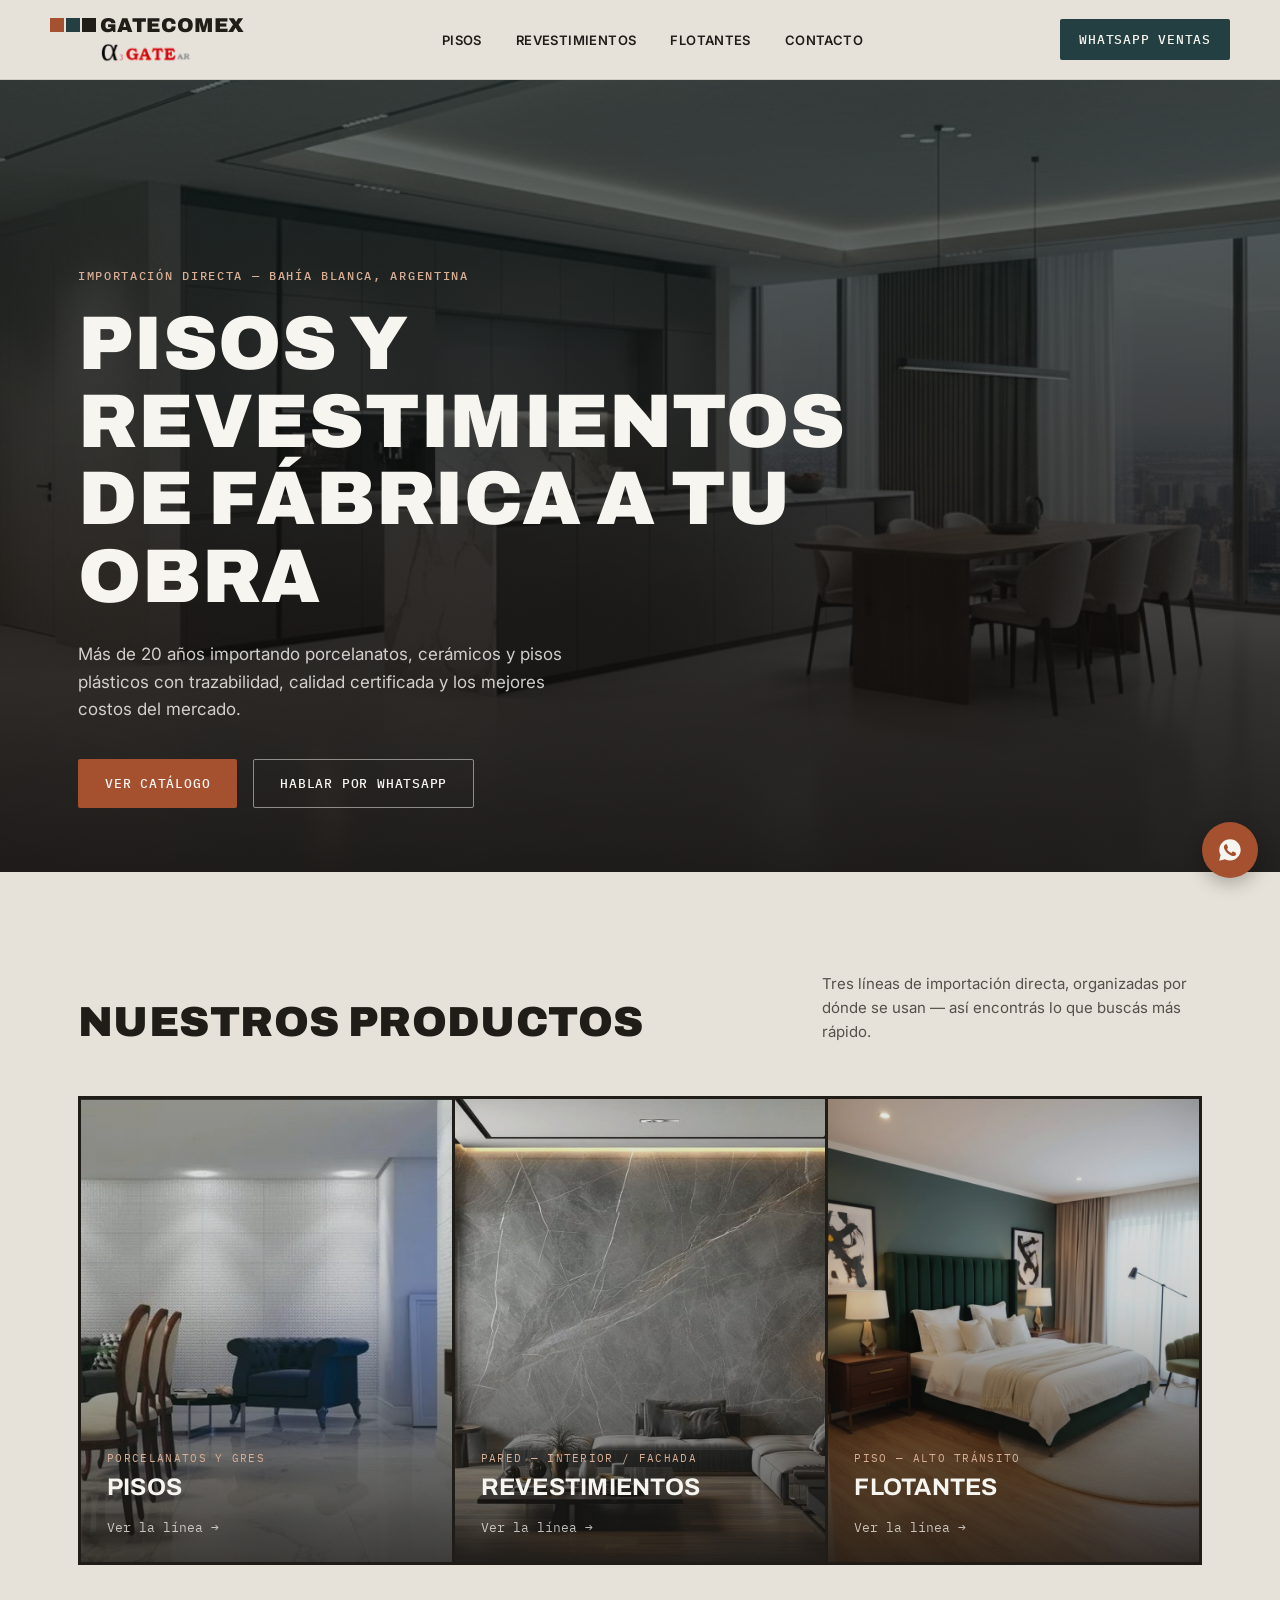
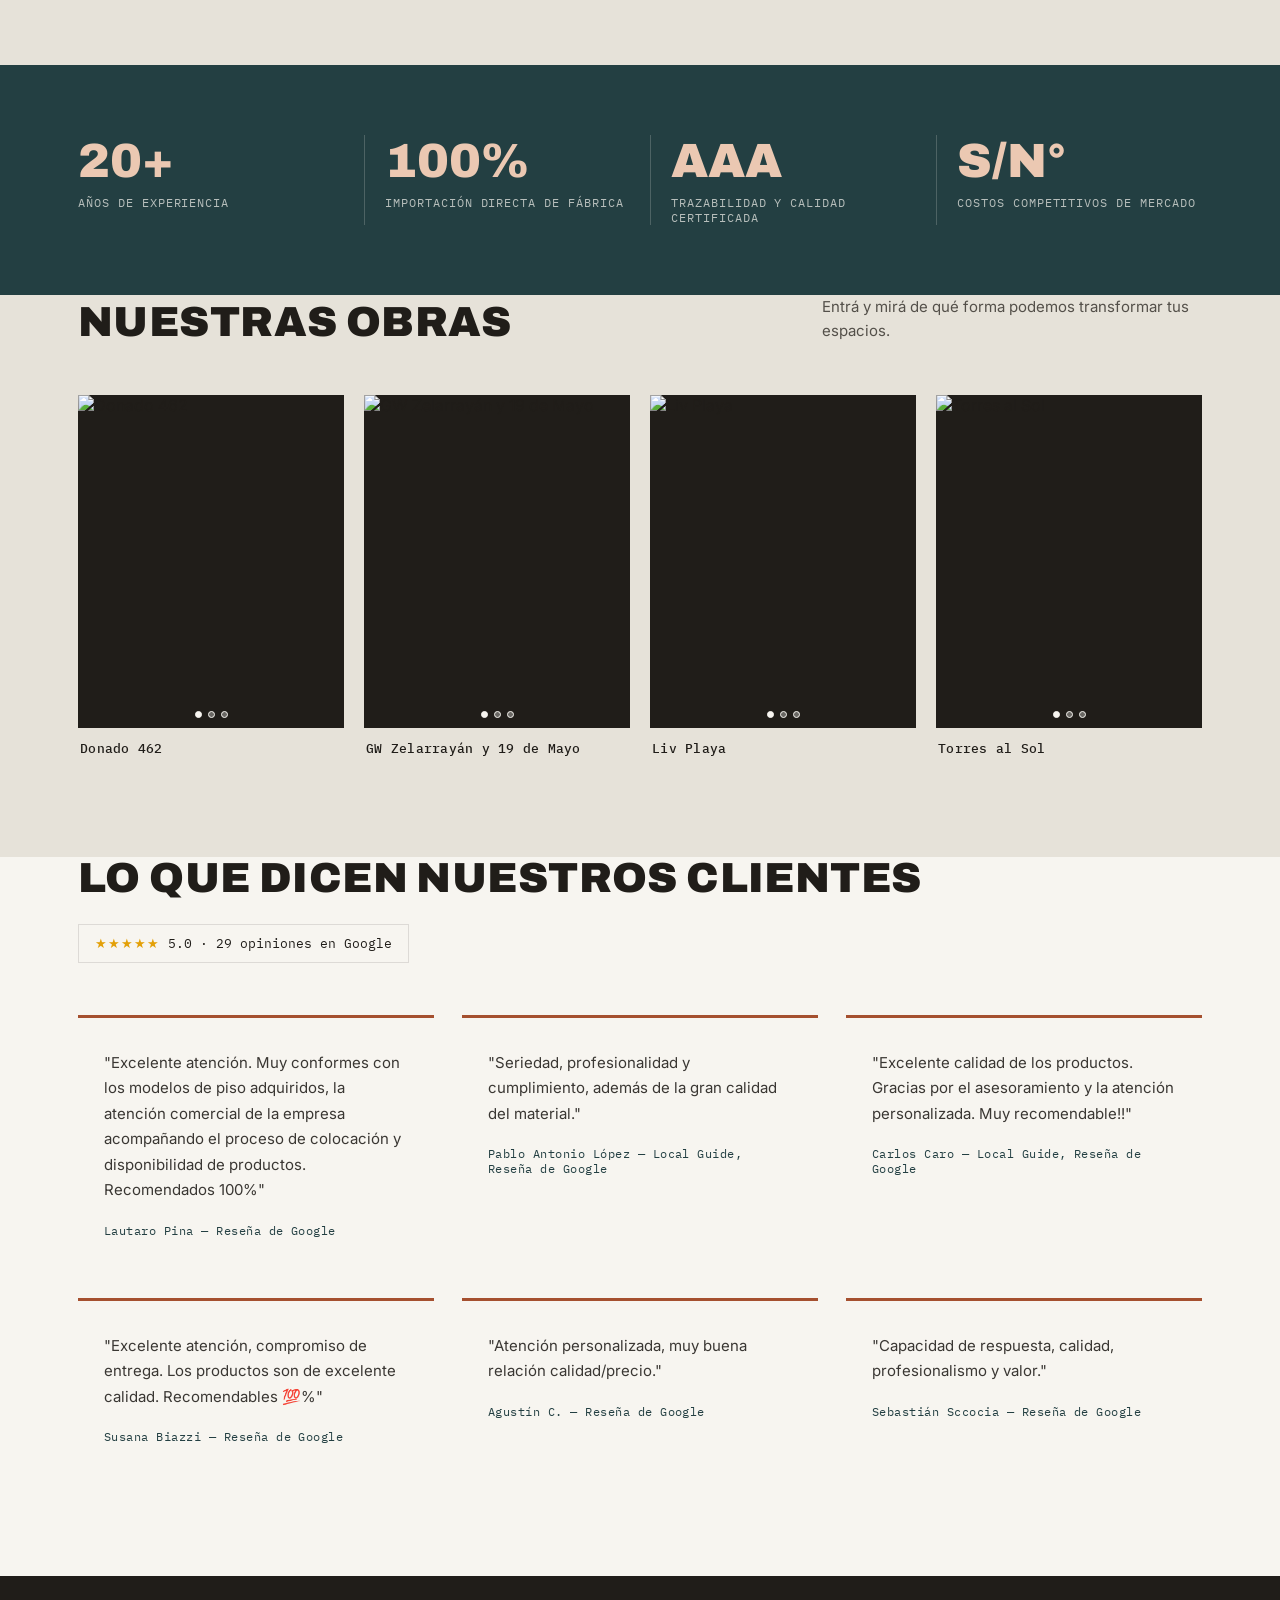
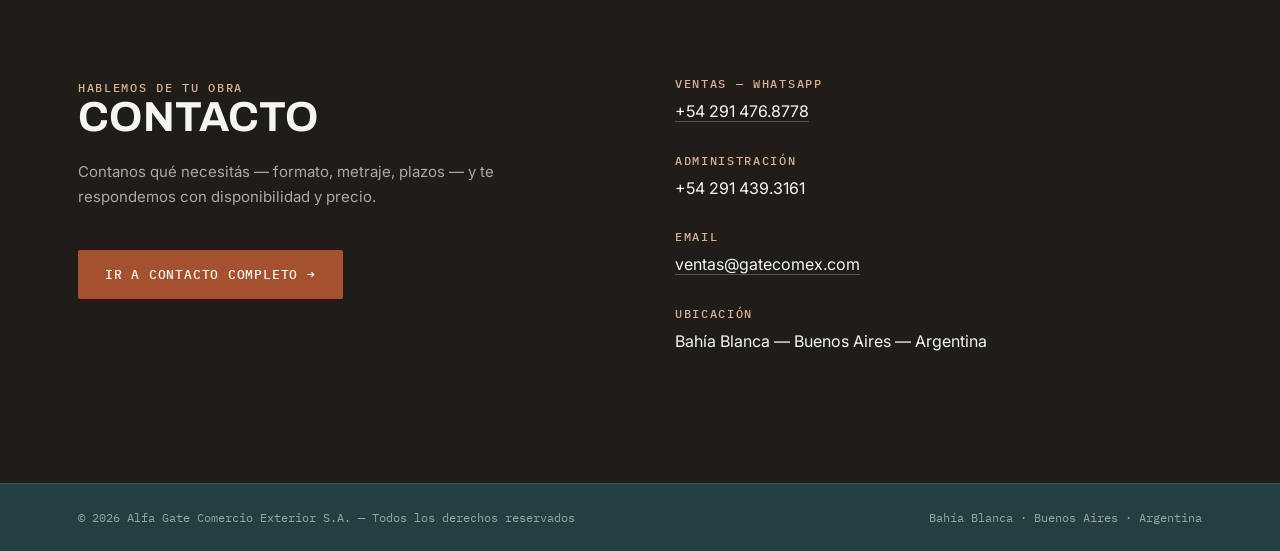
==== index.html @ 1f7c5d59 "Add files via upload" ====
<!DOCTYPE html>
<html lang="es">
<head>
<meta charset="UTF-8">
<meta name="viewport" content="width=device-width, initial-scale=1.0">
<title>GateComex — Pisos, Revestimientos y Flotantes | Bahía Blanca</title>
<meta name="description" content="Importadores directos de porcelanatos, revestimientos y pisos plásticos hace más de 20 años. Trazabilidad, calidad certificada y mejores costos en Bahía Blanca, Argentina.">
<link rel="preconnect" href="https://fonts.googleapis.com">
<link href="https://fonts.googleapis.com/css2?family=Archivo:wght@500;700;900&family=Inter:wght@400;500;600&family=IBM+Plex+Mono:wght@500&display=swap" rel="stylesheet">
<link rel="stylesheet" href="styles.css">
</head>
<body>

<header>
<nav class="wrap">
<a href="index.html" class="logo"><span class="logo-top"><span class="mark"></span>GATECOMEX</span><img src="images/alfa-gate-logo.png" alt="Alfa Gate" class="logo-alfa"></a>
<div class="navlinks">
<a href="pisos.html">Pisos</a>
<a href="revestimientos.html">Revestimientos</a>
<a href="flotantes.html">Flotantes</a>
<a href="contacto.html">Contacto</a>
</div>
<div class="navcta">
<a class="btn" href="https://api.whatsapp.com/send/?phone=5492914768778" target="_blank">WhatsApp Ventas</a>
</div>
</nav>
</header>

<section class="hero">
<div class="hero-bg">
<img src="images/hero-cocina.jpg" alt="Cocina con piso de porcelanato gran formato símil mármol">
</div>
<div class="wrap hero-content">
<span class="eyebrow">Importación directa — Bahía Blanca, Argentina</span>
<h1>Pisos y revestimientos<br>de fábrica a tu obra</h1>
<p>Más de 20 años importando porcelanatos, cerámicos y pisos plásticos con trazabilidad, calidad certificada y los mejores costos del mercado.</p>
<div class="hero-actions">
<a class="btn btn-primary" href="#categorias">Ver catálogo</a>
<a class="btn btn-outline" href="https://api.whatsapp.com/send/?phone=5492914768778" target="_blank">Hablar por WhatsApp</a>
</div>
</div>
</section>

<section class="section" id="categorias">
<div class="wrap">
<div class="section-head">
<h2>Nuestros productos</h2>
<p class="desc">Tres líneas de importación directa, organizadas por dónde se usan — así encontrás lo que buscás más rápido.</p>
</div>
</div>
<div class="wrap">
<div class="tile-grid">
<a class="tile-card" href="pisos.html">
<img src="images/hero-pisos.jpg" alt="Pisos">
<div class="tc-inner">
<span class="code">PORCELANATOS Y GRES</span>
<h3>Pisos</h3>
<span class="arrow">Ver la línea →</span>
</div>
</a>
<a class="tile-card" href="revestimientos.html">
<img src="images/hero-revestimientos.jpg" alt="Revestimientos">
<div class="tc-inner">
<span class="code">PARED — INTERIOR / FACHADA</span>
<h3>Revestimientos</h3>
<span class="arrow">Ver la línea →</span>
</div>
</a>
<a class="tile-card" href="flotantes.html">
<img src="images/hero-flotantes.jpg" alt="Flotantes">
<div class="tc-inner">
<span class="code">PISO — ALTO TRÁNSITO</span>
<h3>Flotantes</h3>
<span class="arrow">Ver la línea →</span>
</div>
</a>
</div>
</div>
</section>

<section class="stats">
<div class="wrap stats-grid">
<div><div class="stat-num">20+</div><div class="stat-label">Años de experiencia</div></div>
<div><div class="stat-num">100%</div><div class="stat-label">Importación directa de fábrica</div></div>
<div><div class="stat-num">AAA</div><div class="stat-label">Trazabilidad y calidad certificada</div></div>
<div><div class="stat-num">S/N°</div><div class="stat-label">Costos competitivos de mercado</div></div>
</div>
</section>

<section class="section" id="ambientes" style="padding-top:0;">
<div class="wrap">
<div class="section-head">
<h2>Nuestras obras</h2>
<p class="desc">Entrá y mirá de qué forma podemos transformar tus espacios.</p>
</div>
<div class="obra-grid">
<div class="obra-card">
<div class="obra-photo">
<img src="images/obras/donado462-1.jpg" data-file="donado462-1.jpg" class="active" alt="Donado 462">
<img src="images/obras/donado462-2.jpg" data-file="donado462-2.jpg" alt="Donado 462">
<img src="images/obras/donado462-3.jpg" data-file="donado462-3.jpg" alt="Donado 462">
<div class="prod-dots">
<button class="dot active" data-idx="0"></button>
<button class="dot" data-idx="1"></button>
<button class="dot" data-idx="2"></button>
</div>
</div>
<span class="g-cap">Donado 462</span>
</div>
<div class="obra-card">
<div class="obra-photo">
<img src="images/obras/gw-zelarrayan-1.jpg" data-file="gw-zelarrayan-1.jpg" class="active" alt="GW Zelarrayán y 19 de Mayo">
<img src="images/obras/gw-zelarrayan-2.jpg" data-file="gw-zelarrayan-2.jpg" alt="GW Zelarrayán y 19 de Mayo">
<img src="images/obras/gw-zelarrayan-3.jpg" data-file="gw-zelarrayan-3.jpg" alt="GW Zelarrayán y 19 de Mayo">
<div class="prod-dots">
<button class="dot active" data-idx="0"></button>
<button class="dot" data-idx="1"></button>
<button class="dot" data-idx="2"></button>
</div>
</div>
<span class="g-cap">GW Zelarrayán y 19 de Mayo</span>
</div>
<div class="obra-card">
<div class="obra-photo">
<img src="images/obras/liv-playa-1.jpg" data-file="liv-playa-1.jpg" class="active" alt="Liv Playa">
<img src="images/obras/liv-playa-2.jpg" data-file="liv-playa-2.jpg" alt="Liv Playa">
<img src="images/obras/liv-playa-3.jpg" data-file="liv-playa-3.jpg" alt="Liv Playa">
<div class="prod-dots">
<button class="dot active" data-idx="0"></button>
<button class="dot" data-idx="1"></button>
<button class="dot" data-idx="2"></button>
</div>
</div>
<span class="g-cap">Liv Playa</span>
</div>
<div class="obra-card">
<div class="obra-photo">
<img src="images/obras/torres-al-sol-1.jpg" data-file="torres-al-sol-1.jpg" class="active" alt="Torres al Sol">
<img src="images/obras/torres-al-sol-2.jpg" data-file="torres-al-sol-2.jpg" alt="Torres al Sol">
<img src="images/obras/torres-al-sol-3.jpg" data-file="torres-al-sol-3.jpg" alt="Torres al Sol">
<div class="prod-dots">
<button class="dot active" data-idx="0"></button>
<button class="dot" data-idx="1"></button>
<button class="dot" data-idx="2"></button>
</div>
</div>
<span class="g-cap">Torres al Sol</span>
</div>
</div>
</div>
</section>

<section class="section" style="background:var(--paper); padding-top:0;">
<div class="wrap">
<div class="section-head">
<h2>Lo que dicen nuestros clientes</h2>
<a href="https://www.google.com/search?q=alfa+gate+bahia+blanca+resenas" target="_blank" class="google-badge">
<span class="stars">★★★★★</span> 5.0 · 29 opiniones en Google
</a>
</div>
<div class="testi-grid">
<div class="testi-card">
<p>"Excelente atención. Muy conformes con los modelos de piso adquiridos, la atención comercial de la empresa acompañando el proceso de colocación y disponibilidad de productos. Recomendados 100%"</p>
<div class="testi-who">Lautaro Pina — Reseña de Google</div>
</div>
<div class="testi-card">
<p>"Seriedad, profesionalidad y cumplimiento, además de la gran calidad del material."</p>
<div class="testi-who">Pablo Antonio López — Local Guide, Reseña de Google</div>
</div>
<div class="testi-card">
<p>"Excelente calidad de los productos. Gracias por el asesoramiento y la atención personalizada. Muy recomendable!!"</p>
<div class="testi-who">Carlos Caro — Local Guide, Reseña de Google</div>
</div>
<div class="testi-card">
<p>"Excelente atención, compromiso de entrega. Los productos son de excelente calidad. Recomendables 💯%"</p>
<div class="testi-who">Susana Biazzi — Reseña de Google</div>
</div>
<div class="testi-card">
<p>"Atención personalizada, muy buena relación calidad/precio."</p>
<div class="testi-who">Agustín C. — Reseña de Google</div>
</div>
<div class="testi-card">
<p>"Capacidad de respuesta, calidad, profesionalismo y valor."</p>
<div class="testi-who">Sebastián Sccocia — Reseña de Google</div>
</div>
</div>
</div>
</section>

<section class="contact section" id="contacto">
<div class="wrap">
<div>
<span class="eyebrow" style="color:#D8AE95;">Hablemos de tu obra</span>
<h2>Contacto</h2>
<p class="desc">Contanos qué necesitás — formato, metraje, plazos — y te respondemos con disponibilidad y precio.</p>
<a class="btn btn-primary" href="contacto.html">Ir a contacto completo →</a>
</div>
<div class="contact-info">
<div>
<div class="info-block"><span class="eyebrow">Ventas — WhatsApp</span><a href="https://api.whatsapp.com/send/?phone=5492914768778" target="_blank">+54 291 476.8778</a></div>
<div class="info-block"><span class="eyebrow">Administración</span><div>+54 291 439.3161</div></div>
<div class="info-block"><span class="eyebrow">Email</span><a href="mailto:ventas@gatecomex.com">ventas@gatecomex.com</a></div>
<div class="info-block"><span class="eyebrow">Ubicación</span><div>Bahía Blanca — Buenos Aires — Argentina</div></div>
</div>
</div>
</div>
</section>

<footer>
<div class="wrap">
<div>© 2026 Alfa Gate Comercio Exterior S.A. — Todos los derechos reservados</div>
<div>Bahía Blanca · Buenos Aires · Argentina</div>
</div>
</footer>

<a class="wa-float" href="https://api.whatsapp.com/send/?phone=5492914768778" target="_blank" aria-label="WhatsApp">
<svg viewBox="0 0 24 24"><path d="M12.04 2C6.58 2 2.13 6.45 2.13 11.91c0 1.75.46 3.39 1.26 4.81L2 22l5.42-1.36c1.36.72 2.9 1.13 4.53 1.13h.01c5.46 0 9.91-4.45 9.91-9.91C21.87 6.45 17.5 2 12.04 2zm5.79 14.13c-.24.68-1.4 1.3-1.93 1.35-.5.05-1.02.24-3.42-.71-2.9-1.15-4.77-4.09-4.92-4.28-.14-.19-1.17-1.56-1.17-2.98s.73-2.11 1-2.4c.24-.27.53-.34.71-.34h.5c.16 0 .38-.06.59.45.24.58.8 2 .87 2.14.07.14.11.3.02.49-.09.19-.14.3-.27.46-.14.16-.28.36-.4.48-.14.14-.28.28-.12.55.16.27.71 1.17 1.52 1.9 1.05.94 1.93 1.23 2.2 1.37.27.14.43.11.59-.07.16-.18.68-.79.86-1.06.18-.27.36-.23.6-.14.24.09 1.55.73 1.81.86.27.14.45.2.51.32.07.12.07.66-.17 1.33z"/></svg>
</a>

<script src="catalog.js"></script>
<script>
document.querySelectorAll('.obra-photo').forEach(photoBox => {
  const imgs = photoBox.querySelectorAll('img');
  const fotos = [...imgs].map(im => im.getAttribute('src'));
  photoBox.querySelectorAll('.dot').forEach(dot => {
    dot.addEventListener('click', (e) => {
      e.stopPropagation();
      const idx = +dot.dataset.idx;
      imgs.forEach((im, i) => im.classList.toggle('active', i === idx));
      photoBox.querySelectorAll('.dot').forEach((d, i) => d.classList.toggle('active', i === idx));
    });
  });
  photoBox.addEventListener('click', () => {
    const activeIdx = [...imgs].findIndex(im => im.classList.contains('active'));
    openLightbox(fotos, activeIdx < 0 ? 0 : activeIdx);
  });
});
</script>

</body>
</html>
---- styles.css ----
:root{
--stone:#E6E2D9;
--paper:#F7F5F0;
--ink:#201D19;
--concrete:#B7B0A4;
--petroleum:#233F42;
--petroleum-light:#375B5F;
--clay:#A5502F;
--clay-dark:#833E24;
--line: rgba(32,29,25,0.12);
}
*{box-sizing:border-box; margin:0; padding:0;}
html{scroll-behavior:smooth;}
body{
background:var(--stone);
color:var(--ink);
font-family:'Inter',sans-serif;
-webkit-font-smoothing:antialiased;
}
img{display:block; width:100%; height:100%; object-fit:cover;}
a{color:inherit; text-decoration:none;}
.wrap{max-width:1180px; margin:0 auto; padding:0 28px;}
h1,h2,h3{font-family:'Archivo',sans-serif; text-transform:uppercase; letter-spacing:0.01em; line-height:1.02;}
.eyebrow{
font-family:'IBM Plex Mono',monospace;
font-size:12px; letter-spacing:0.14em; text-transform:uppercase;
color:var(--clay-dark); font-weight:500;
}
.btn{
display:inline-flex; align-items:center; gap:10px;
font-family:'IBM Plex Mono',monospace; font-size:13px; letter-spacing:0.06em; text-transform:uppercase;
padding:15px 26px; border-radius:2px; font-weight:500; cursor:pointer; border:1px solid transparent;
transition:transform .15s ease, background .15s ease;
}
.btn:hover{transform:translateY(-2px);}
.btn-primary{background:var(--clay); color:var(--paper);}
.btn-primary:hover{background:var(--clay-dark);}
.btn-outline{border-color:rgba(247,245,240,0.5); color:var(--paper);}
.btn-outline:hover{background:rgba(247,245,240,0.12);}
.btn-outline.dark{border-color:var(--ink); color:var(--ink);}
.btn-outline.dark:hover{background:rgba(32,29,25,0.06);}

/* NAV */
header{
position:sticky; top:0; z-index:50;
background:var(--stone); border-bottom:1px solid var(--line);
}
nav.wrap{
display:flex; align-items:center; justify-content:space-between;
padding:14px 0;
}
.logo{
font-family:'Archivo',sans-serif; font-weight:900; font-size:20px; letter-spacing:0.02em;
display:flex; flex-direction:column; align-items:flex-start; gap:5px;
}
.logo-top{display:flex; align-items:center; gap:10px;}
.logo-alfa{
height:24px; width:auto; object-fit:contain; display:block; margin-left:50px;
}
.logo .mark{
width:14px; height:14px; background:var(--clay); display:inline-block;
box-shadow:16px 0 0 var(--petroleum), 32px 0 0 var(--ink);
margin-right:26px;
}
.navlinks{display:flex; gap:34px; font-size:13px; font-weight:600; letter-spacing:0.03em; text-transform:uppercase;}
.navlinks a{position:relative; padding:4px 0;}
.navlinks a:after{content:'';position:absolute; left:0; bottom:0; width:0; height:2px; background:var(--clay); transition:width .2s;}
.navlinks a:hover:after, .navlinks a.active:after{width:100%;}
.navcta .btn{padding:11px 18px; background:var(--petroleum); color:var(--paper);}
.navcta .btn:hover{background:var(--petroleum-light);}

/* HERO (home) */
.hero{position:relative; min-height:88vh; display:flex; align-items:flex-end; overflow:hidden;}
.hero-bg{position:absolute; inset:0; z-index:0;}
.hero-bg img{filter:saturate(0.9) brightness(0.55);}
.hero-bg:after{content:''; position:absolute; inset:0; background:linear-gradient(180deg, rgba(35,63,66,0.35) 0%, rgba(20,18,16,0.55) 65%, rgba(20,18,16,0.85) 100%);}
.hero-content{position:relative; z-index:1; color:var(--paper); padding-bottom:64px; width:100%;}
.hero-content .eyebrow{color:#D8AE95; margin-bottom:22px; display:block;}
.hero-content h1{font-size:clamp(38px, 6vw, 76px); font-weight:900; max-width:820px; color:var(--paper);}
.hero-content p{font-size:17px; max-width:520px; margin:26px 0 36px; color:rgba(247,245,240,0.82); line-height:1.6;}
.hero-actions{display:flex; gap:16px; flex-wrap:wrap;}

/* PAGE HERO (subpages) */
.page-hero{background:var(--petroleum); color:var(--paper); padding:90px 0 60px;}
.page-hero h1{font-size:clamp(32px,4.5vw,52px); font-weight:900; color:var(--paper); margin-top:14px;}
.page-hero p{max-width:560px; margin-top:18px; color:rgba(247,245,240,0.78); font-size:15px; line-height:1.6;}
.page-hero .eyebrow{color:#D8AE95;}

.section{padding:100px 0;}
.section-head{display:flex; justify-content:space-between; align-items:flex-end; margin-bottom:52px; gap:24px; flex-wrap:wrap;}
.section-head h2{font-size:clamp(28px,3.6vw,42px); font-weight:900;}
.section-head .desc{max-width:380px; font-size:15px; color:#54504A; line-height:1.6;}

/* CATEGORY TILE GRID (home) */
.tile-grid{display:grid; grid-template-columns:repeat(3,1fr); gap:3px; background:var(--ink); border:3px solid var(--ink);}
.tile-card{position:relative; aspect-ratio:4/5; overflow:hidden; background:var(--petroleum); display:flex; flex-direction:column; justify-content:flex-end; padding:26px; color:var(--paper);}
.tile-card img{position:absolute; inset:0; z-index:0; transition:transform .5s ease; opacity:0.92;}
.tile-card:hover img{transform:scale(1.06);}
.tile-card:after{content:''; position:absolute; inset:0; background:linear-gradient(180deg, rgba(20,18,16,0.02) 0%, rgba(20,18,16,0.15) 45%, rgba(20,18,16,0.78) 100%); z-index:0;}
.tile-card .tc-inner{position:relative; z-index:1;}
.tile-card .code{font-family:'IBM Plex Mono',monospace; font-size:11px; letter-spacing:0.12em; color:#D8AE95; margin-bottom:10px; display:block;}
.tile-card h3{font-size:24px; font-weight:700; margin-bottom:6px;}
.tile-card .arrow{font-family:'IBM Plex Mono',monospace; font-size:13px; opacity:0.75; margin-top:14px; display:inline-block; transition:transform .2s;}
.tile-card:hover .arrow{transform:translateX(6px);}

/* STATS STRIP */
.stats{background:var(--petroleum); color:var(--paper); padding:70px 0;}
.stats-grid{display:grid; grid-template-columns:repeat(4,1fr); gap:20px; text-align:left;}
.stat-num{font-family:'Archivo',sans-serif; font-weight:900; font-size:clamp(30px,4vw,48px); color:#EBC8B2;}
.stat-label{font-family:'IBM Plex Mono',monospace; font-size:12px; letter-spacing:0.08em; text-transform:uppercase; margin-top:8px; color:rgba(247,245,240,0.7);}
.stats-grid > div{border-left:1px solid rgba(247,245,240,0.2); padding-left:20px;}
.stats-grid > div:first-child{border-left:none; padding-left:0;}

/* FILTER BAR (category pages) */
.filter-bar{display:flex; gap:10px; flex-wrap:wrap; margin-bottom:20px;}
.filter-label{
display:block; font-family:'IBM Plex Mono',monospace; font-size:11px; letter-spacing:0.1em; text-transform:uppercase;
color:#8A8478; margin-bottom:8px;
}
.filter-chip{
font-family:'IBM Plex Mono',monospace; font-size:12px; letter-spacing:0.05em; text-transform:uppercase;
padding:9px 16px; border:1px solid var(--line); background:var(--paper); cursor:pointer; color:var(--ink);
transition:all .15s ease;
}
.filter-chip:hover{border-color:var(--clay);}
.filter-chip.active{background:var(--ink); color:var(--paper); border-color:var(--ink);}
.filter-bar-sub{margin-bottom:16px;}
.filter-bar-sub .filter-chip{
font-family:'Archivo',sans-serif; font-weight:700; font-size:13px; text-transform:uppercase;
padding:11px 22px; background:transparent; border:1px solid var(--petroleum); color:var(--petroleum);
}
.filter-bar-sub .filter-chip.active{background:var(--petroleum); color:var(--paper); border-color:var(--petroleum);}
.prod-subcat{
display:block; font-family:'IBM Plex Mono',monospace; font-size:10px; letter-spacing:0.08em; text-transform:uppercase;
color:var(--clay-dark); padding:8px 20px 0;
}

/* CATALOG */
.catalog-grid{display:grid; grid-template-columns:repeat(3,1fr); gap:28px; margin-top:24px;}
.prod-card{background:var(--paper); border:1px solid var(--line); transition:opacity .2s ease;}
.prod-card.hidden{display:none;}
.prod-photo{aspect-ratio:1/1; position:relative; overflow:hidden; cursor:zoom-in;}
.prod-photo img{position:absolute; inset:0; opacity:0; transition:opacity .3s ease; width:100%; height:100%; object-fit:cover;}
.prod-photo img.active{opacity:1;}

.lightbox{
display:none; position:fixed; inset:0; z-index:200; background:rgba(20,18,16,0.94);
align-items:center; justify-content:center;
}
.lightbox.open{display:flex;}
.lightbox .lb-img{max-width:88vw; max-height:86vh; object-fit:contain; box-shadow:0 20px 60px rgba(0,0,0,0.5);}
.lb-close{
position:absolute; top:22px; right:28px; background:none; border:none; color:var(--paper);
font-size:34px; line-height:1; cursor:pointer; font-family:'Inter',sans-serif;
}
.lb-prev, .lb-next{
position:absolute; top:50%; transform:translateY(-50%); background:rgba(247,245,240,0.1);
border:1px solid rgba(247,245,240,0.3); color:var(--paper); width:46px; height:46px; border-radius:50%;
font-size:26px; cursor:pointer; align-items:center; justify-content:center; display:flex;
transition:background .15s ease;
}
.lb-prev:hover, .lb-next:hover{background:rgba(247,245,240,0.25);}
.lb-prev{left:20px;}
.lb-next{right:20px;}
@media (max-width:640px){
.lb-prev{left:8px; width:38px; height:38px;}
.lb-next{right:8px; width:38px; height:38px;}
.lb-close{top:14px; right:16px; font-size:28px;}
}
.prod-dots{position:absolute; bottom:10px; left:0; right:0; display:flex; justify-content:center; gap:6px; z-index:2;}
.prod-dots .dot{width:7px; height:7px; border-radius:50%; border:1.5px solid var(--paper); background:rgba(247,245,240,0.35); padding:0; cursor:pointer;}
.prod-dots .dot.active{background:var(--paper);}
.prod-info{padding:20px 20px 24px;}
.prod-info h3{font-size:16px; font-weight:700; text-transform:none; letter-spacing:0; margin-bottom:10px; font-family:'Inter',sans-serif;}
.spec-plate{display:flex; gap:10px; flex-wrap:wrap; font-family:'IBM Plex Mono',monospace; font-size:11px; letter-spacing:0.04em; color:#54504A;}
.spec-plate span{border:1px solid var(--line); padding:4px 8px; background:var(--stone);}
.spec-list{margin:14px 0 0; padding-left:18px; font-size:12.5px; line-height:1.6; color:#54504A;}
.spec-list li{margin-bottom:2px;}
.prod-cta{display:block; margin-top:14px; font-family:'IBM Plex Mono',monospace; font-size:11px; letter-spacing:0.05em; text-transform:uppercase; color:var(--clay-dark); font-weight:600;}
.catalog-foot{margin-top:48px; text-align:center;}
.catalog-empty{display:none; text-align:center; padding:60px 0; color:#8A8478; font-family:'IBM Plex Mono',monospace; font-size:13px;}

/* NUESTRAS OBRAS */
.obra-grid{display:grid; grid-template-columns:repeat(4,1fr); gap:20px;}
.obra-card{display:flex; flex-direction:column;}
.obra-photo{aspect-ratio:4/5; position:relative; overflow:hidden; cursor:zoom-in; background:var(--ink);}
.obra-photo img{position:absolute; inset:0; opacity:0; transition:opacity .3s ease; width:100%; height:100%; object-fit:cover;}
.obra-photo img.active{opacity:1;}
.obra-card .g-cap{
position:static; background:none; padding:12px 2px 0; color:var(--ink);
font-family:'IBM Plex Mono',monospace; font-size:13px; font-weight:500; letter-spacing:0.02em;
}
@media (max-width:860px){
.obra-grid{grid-template-columns:repeat(2,1fr);}
}

/* GALLERY */
.gallery{display:grid; grid-template-columns:1.4fr 1fr 1fr; grid-template-rows:280px 280px; gap:12px;}
.gallery a{position:relative; overflow:hidden; display:block;}
.gallery a:nth-child(1){grid-row:span 2;}
.gallery a img{transition:transform .5s ease;}
.gallery a:hover img{transform:scale(1.06);}
.g-cap{position:absolute; left:0; bottom:0; right:0; padding:16px 18px; background:linear-gradient(0deg, rgba(20,18,16,0.85), transparent); color:var(--paper); font-family:'IBM Plex Mono',monospace; font-size:12px; letter-spacing:0.05em;}

/* TESTIMONIALS */
.testi-grid{display:grid; grid-template-columns:repeat(3,1fr); gap:28px;}
.testi-grid-2{grid-template-columns:repeat(2,1fr); max-width:820px;}
.testi-card{background:var(--paper); border-top:3px solid var(--clay); padding:32px 26px;}
.testi-card p{font-size:15px; line-height:1.7; color:#3A3733; margin-bottom:20px;}
.testi-who{font-family:'IBM Plex Mono',monospace; font-size:12px; letter-spacing:0.04em; color:var(--petroleum);}
.google-badge{
display:inline-flex; align-items:center; gap:8px; font-family:'IBM Plex Mono',monospace; font-size:13px;
color:var(--ink); border:1px solid var(--line); padding:10px 16px; white-space:nowrap; height:fit-content;
}
.google-badge:hover{border-color:var(--clay);}
.google-badge .stars{color:#E3A008; letter-spacing:1px;}

/* CONTACT */
.contact{background:var(--ink); color:var(--paper);}
.contact .wrap{display:grid; grid-template-columns:1fr 1fr; gap:70px;}
.contact h2{color:var(--paper); font-size:clamp(28px,3.6vw,42px); margin-bottom:20px;}
.contact .desc{color:rgba(247,245,240,0.65); font-size:15px; line-height:1.7; margin-bottom:40px; max-width:420px;}
.field{margin-bottom:20px;}
.field label{display:block; font-family:'IBM Plex Mono',monospace; font-size:11px; letter-spacing:0.08em; text-transform:uppercase; margin-bottom:8px; color:rgba(247,245,240,0.6);}
.field input, .field textarea, .field select{
width:100%; background:transparent; border:none; border-bottom:1px solid rgba(247,245,240,0.3);
padding:10px 2px; color:var(--paper); font-family:'Inter',sans-serif; font-size:15px; outline:none;
}
.field select option{color:var(--ink);}
.field input:focus, .field textarea:focus, .field select:focus{border-color:var(--clay);}
.field textarea{resize:vertical; min-height:80px;}
.contact-info{display:flex; flex-direction:column; justify-content:space-between;}
.info-block{margin-bottom:28px;}
.info-block .eyebrow{color:#D8AE95; margin-bottom:8px; display:block;}
.info-block div, .info-block a{font-size:16px; line-height:1.6;}
.info-block a{border-bottom:1px solid rgba(247,245,240,0.25);}
.info-block a:hover{border-color:var(--clay);}
.map-box{aspect-ratio:16/8; background:var(--petroleum); border:1px solid rgba(247,245,240,0.15); display:flex; align-items:center; justify-content:center; font-family:'IBM Plex Mono',monospace; font-size:12px; color:rgba(247,245,240,0.5); text-align:center; padding:20px;}

footer{background:var(--petroleum); border-top:1px solid rgba(247,245,240,0.1); padding:26px 0; color:rgba(247,245,240,0.55);}
footer .wrap{display:flex; justify-content:space-between; align-items:center; font-size:12px; font-family:'IBM Plex Mono',monospace; flex-wrap:wrap; gap:10px;}

/* WHATSAPP FLOATING BUTTON */
.wa-float{
position:fixed; right:22px; bottom:22px; z-index:60;
width:56px; height:56px; border-radius:50%; background:var(--clay);
display:flex; align-items:center; justify-content:center; box-shadow:0 6px 18px rgba(0,0,0,0.25);
transition:transform .15s ease;
}
.wa-float:hover{transform:scale(1.08); background:var(--clay-dark);}
.wa-float svg{width:26px; height:26px; fill:var(--paper);}

@media (max-width:860px){
.navlinks{display:none;}
.stats-grid{grid-template-columns:repeat(2,1fr); row-gap:32px;}
.stats-grid > div:nth-child(3){border-left:none; padding-left:0;}
.tile-grid, .catalog-grid, .testi-grid{grid-template-columns:1fr;}
.gallery{grid-template-columns:1fr 1fr; grid-template-rows:200px 200px 200px;}
.gallery a:nth-child(1){grid-column:span 2; grid-row:span 1;}
.contact .wrap{grid-template-columns:1fr;}
}
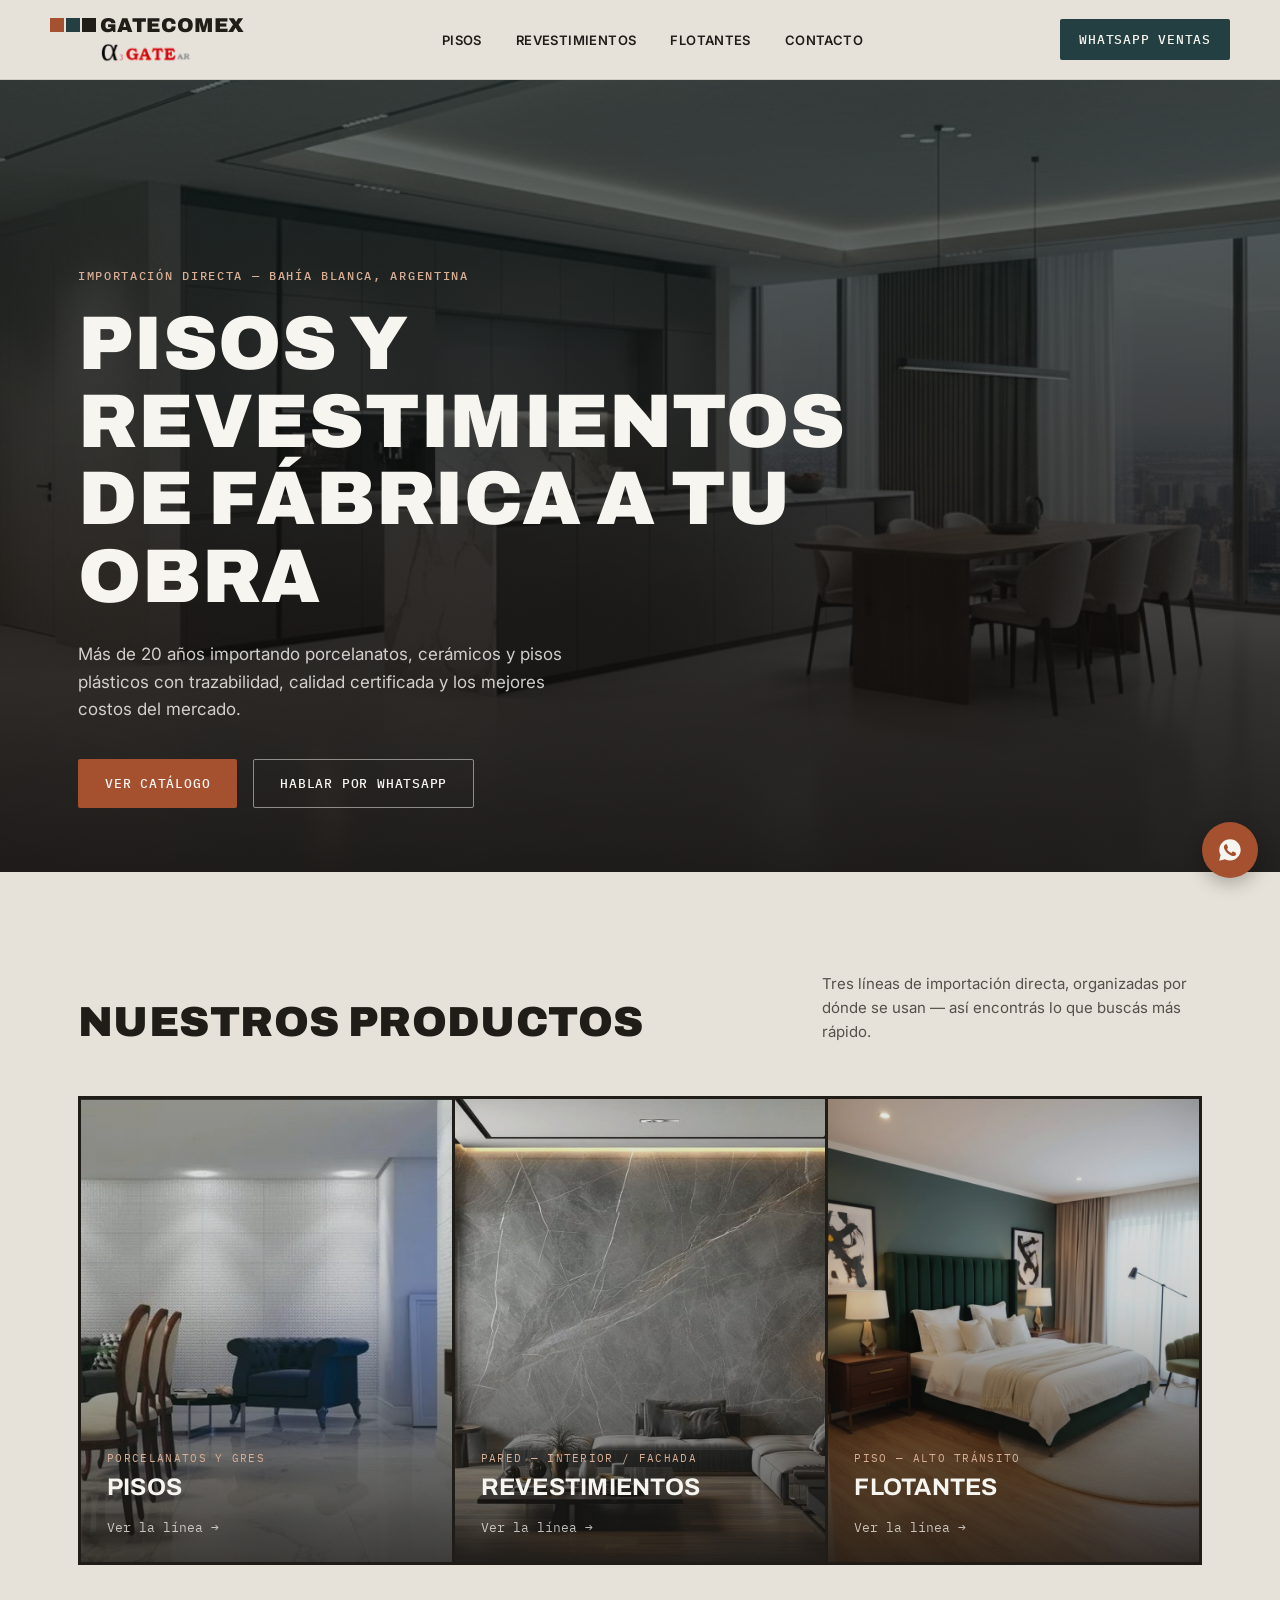
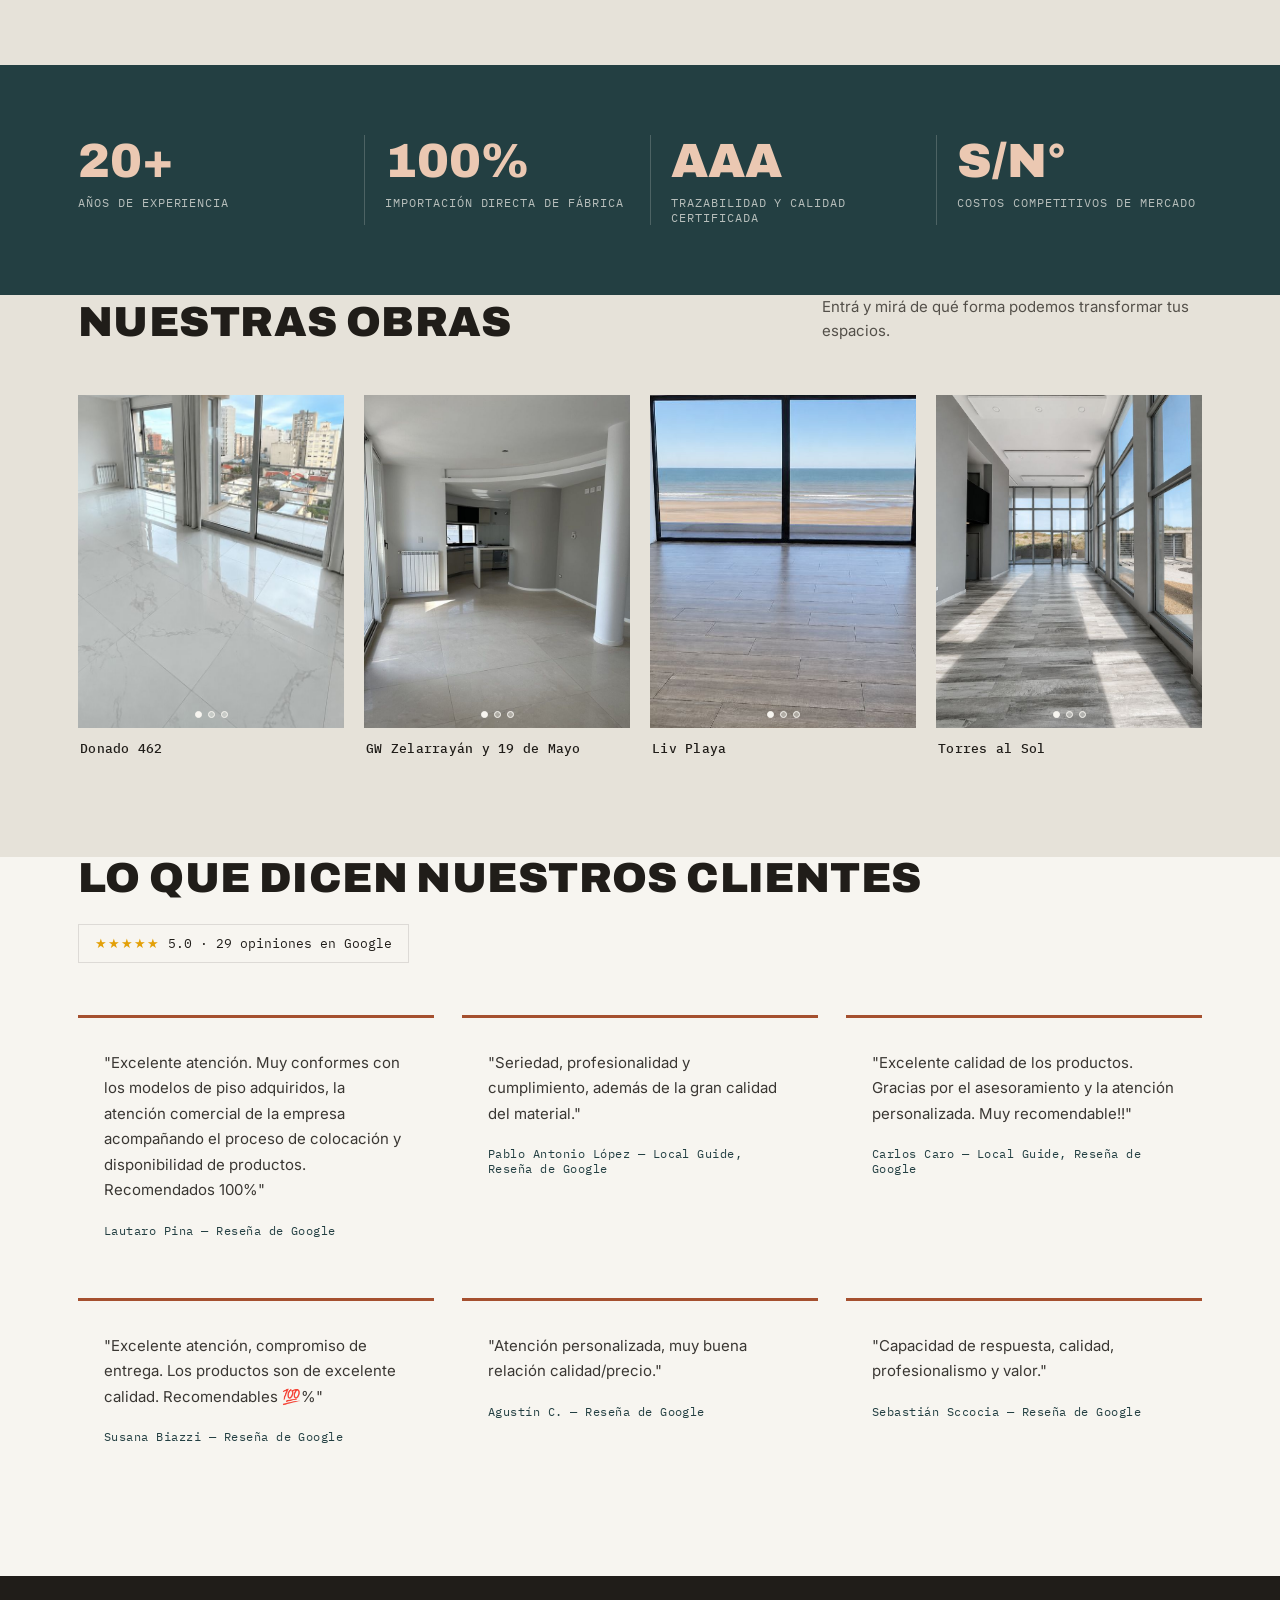
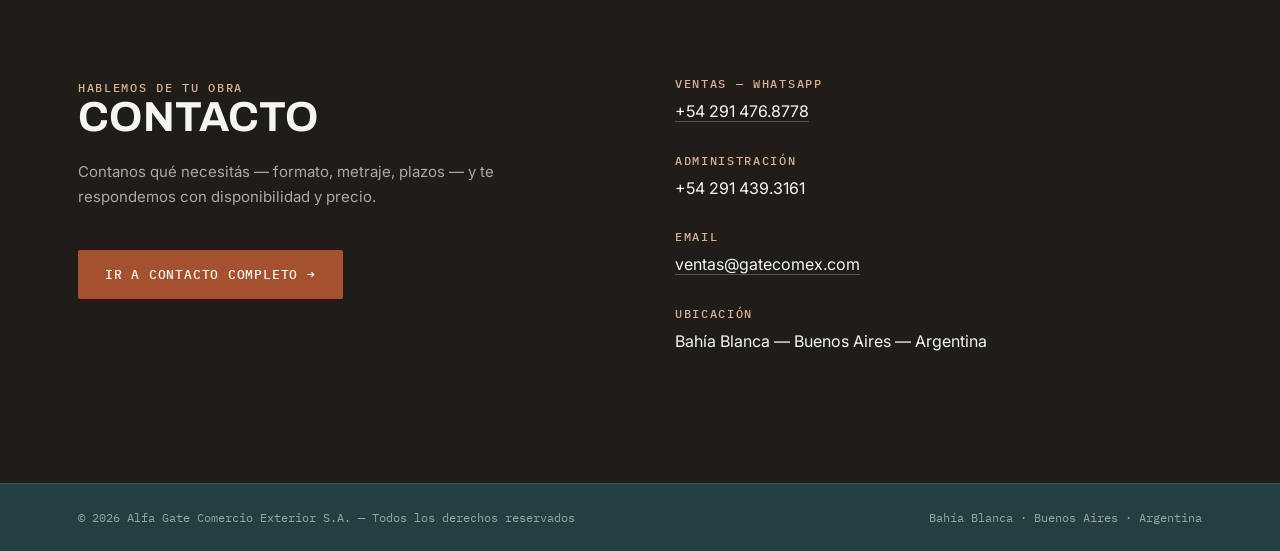
==== commit 26a68562: "Add files via upload" ====
--- a/index.html
+++ b/index.html
@@ -96,9 +96,9 @@
 <div class="obra-grid">
 <div class="obra-card">
 <div class="obra-photo">
-<img src="images/obras/donado462-1.jpg" data-file="donado462-1.jpg" class="active" alt="Donado 462">
-<img src="images/obras/donado462-2.jpg" data-file="donado462-2.jpg" alt="Donado 462">
-<img src="images/obras/donado462-3.jpg" data-file="donado462-3.jpg" alt="Donado 462">
+<img src="images/donado462-1.jpg" data-file="donado462-1.jpg" class="active" alt="Donado 462">
+<img src="images/donado462-2.jpg" data-file="donado462-2.jpg" alt="Donado 462">
+<img src="images/donado462-3.jpg" data-file="donado462-3.jpg" alt="Donado 462">
 <div class="prod-dots">
 <button class="dot active" data-idx="0"></button>
 <button class="dot" data-idx="1"></button>
@@ -109,9 +109,9 @@
 </div>
 <div class="obra-card">
 <div class="obra-photo">
-<img src="images/obras/gw-zelarrayan-1.jpg" data-file="gw-zelarrayan-1.jpg" class="active" alt="GW Zelarrayán y 19 de Mayo">
-<img src="images/obras/gw-zelarrayan-2.jpg" data-file="gw-zelarrayan-2.jpg" alt="GW Zelarrayán y 19 de Mayo">
-<img src="images/obras/gw-zelarrayan-3.jpg" data-file="gw-zelarrayan-3.jpg" alt="GW Zelarrayán y 19 de Mayo">
+<img src="images/gw-zelarrayan-1.jpg" data-file="gw-zelarrayan-1.jpg" class="active" alt="GW Zelarrayán y 19 de Mayo">
+<img src="images/gw-zelarrayan-2.jpg" data-file="gw-zelarrayan-2.jpg" alt="GW Zelarrayán y 19 de Mayo">
+<img src="images/gw-zelarrayan-3.jpg" data-file="gw-zelarrayan-3.jpg" alt="GW Zelarrayán y 19 de Mayo">
 <div class="prod-dots">
 <button class="dot active" data-idx="0"></button>
 <button class="dot" data-idx="1"></button>
@@ -122,9 +122,9 @@
 </div>
 <div class="obra-card">
 <div class="obra-photo">
-<img src="images/obras/liv-playa-1.jpg" data-file="liv-playa-1.jpg" class="active" alt="Liv Playa">
-<img src="images/obras/liv-playa-2.jpg" data-file="liv-playa-2.jpg" alt="Liv Playa">
-<img src="images/obras/liv-playa-3.jpg" data-file="liv-playa-3.jpg" alt="Liv Playa">
+<img src="images/liv-playa-1.jpg" data-file="liv-playa-1.jpg" class="active" alt="Liv Playa">
+<img src="images/liv-playa-2.jpg" data-file="liv-playa-2.jpg" alt="Liv Playa">
+<img src="images/liv-playa-3.jpg" data-file="liv-playa-3.jpg" alt="Liv Playa">
 <div class="prod-dots">
 <button class="dot active" data-idx="0"></button>
 <button class="dot" data-idx="1"></button>
@@ -135,9 +135,9 @@
 </div>
 <div class="obra-card">
 <div class="obra-photo">
-<img src="images/obras/torres-al-sol-1.jpg" data-file="torres-al-sol-1.jpg" class="active" alt="Torres al Sol">
-<img src="images/obras/torres-al-sol-2.jpg" data-file="torres-al-sol-2.jpg" alt="Torres al Sol">
-<img src="images/obras/torres-al-sol-3.jpg" data-file="torres-al-sol-3.jpg" alt="Torres al Sol">
+<img src="images/torres-al-sol-1.jpg" data-file="torres-al-sol-1.jpg" class="active" alt="Torres al Sol">
+<img src="images/torres-al-sol-2.jpg" data-file="torres-al-sol-2.jpg" alt="Torres al Sol">
+<img src="images/torres-al-sol-3.jpg" data-file="torres-al-sol-3.jpg" alt="Torres al Sol">
 <div class="prod-dots">
 <button class="dot active" data-idx="0"></button>
 <button class="dot" data-idx="1"></button>
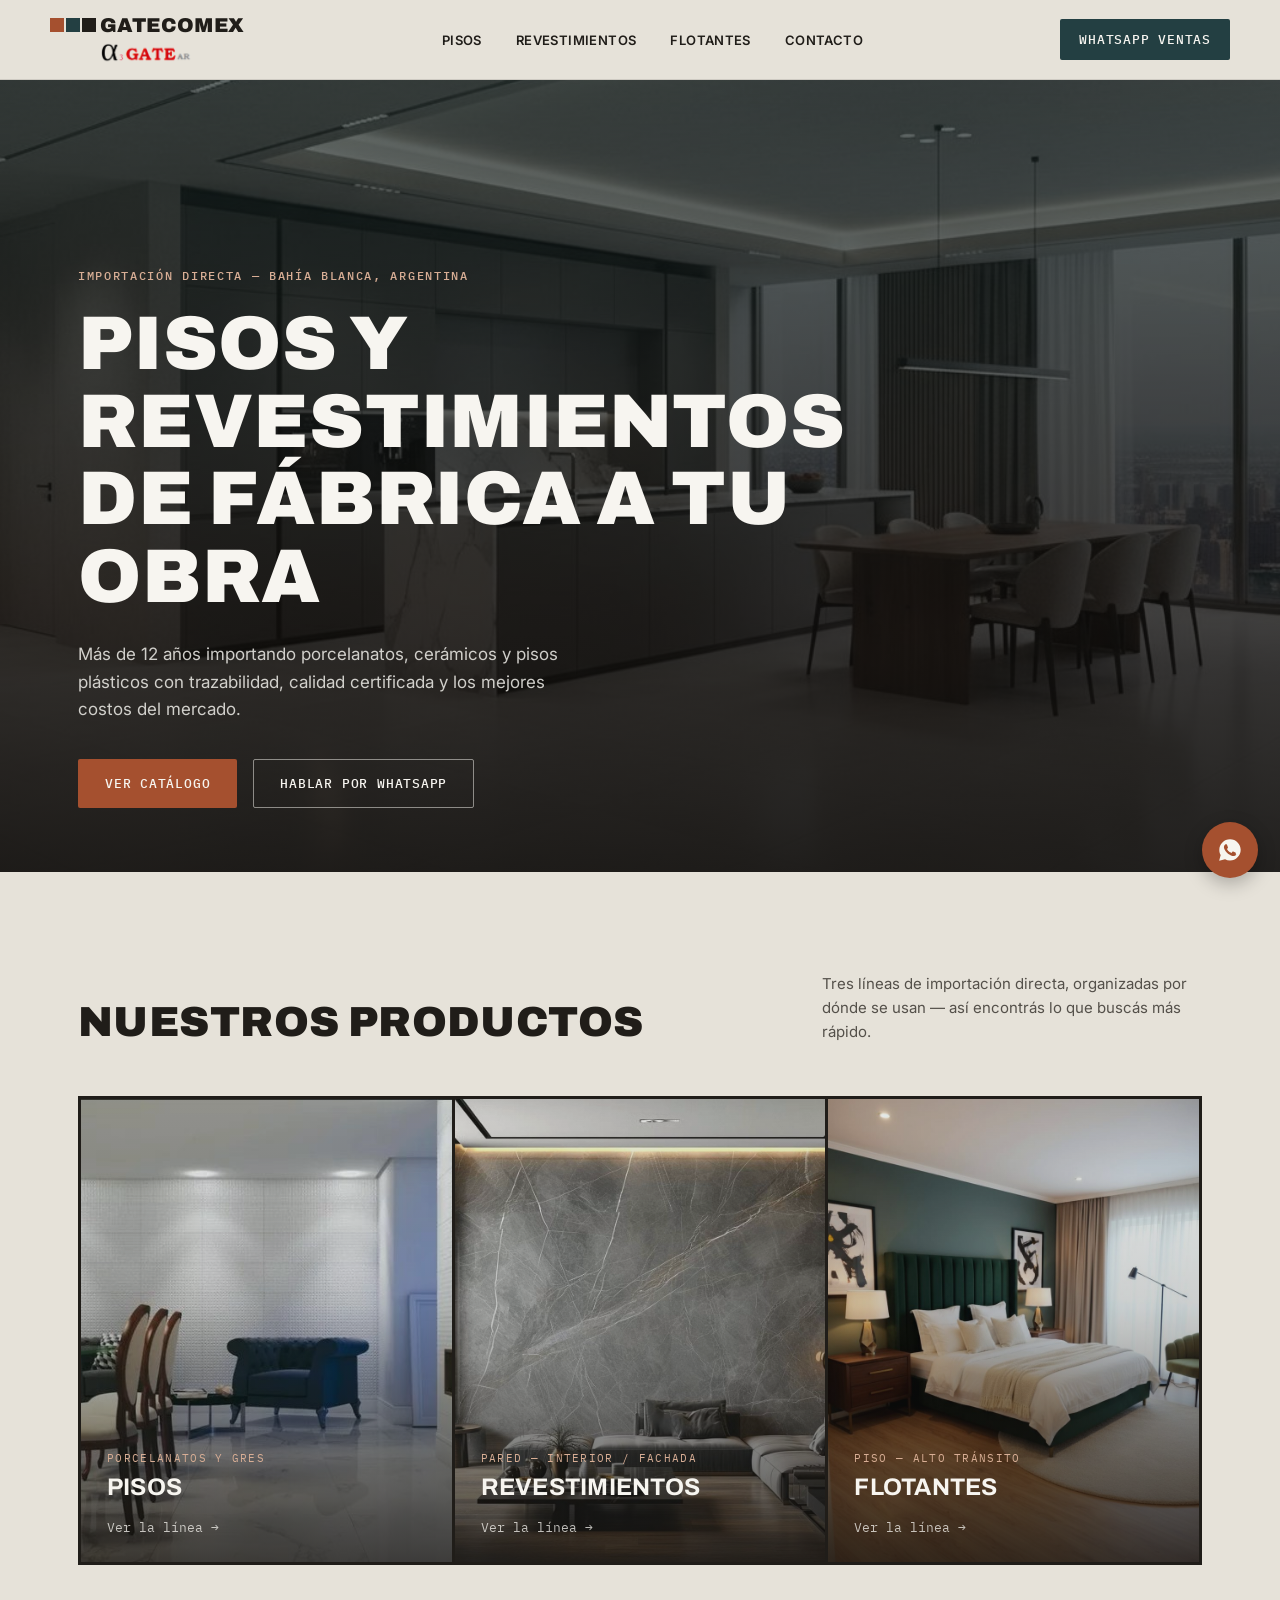
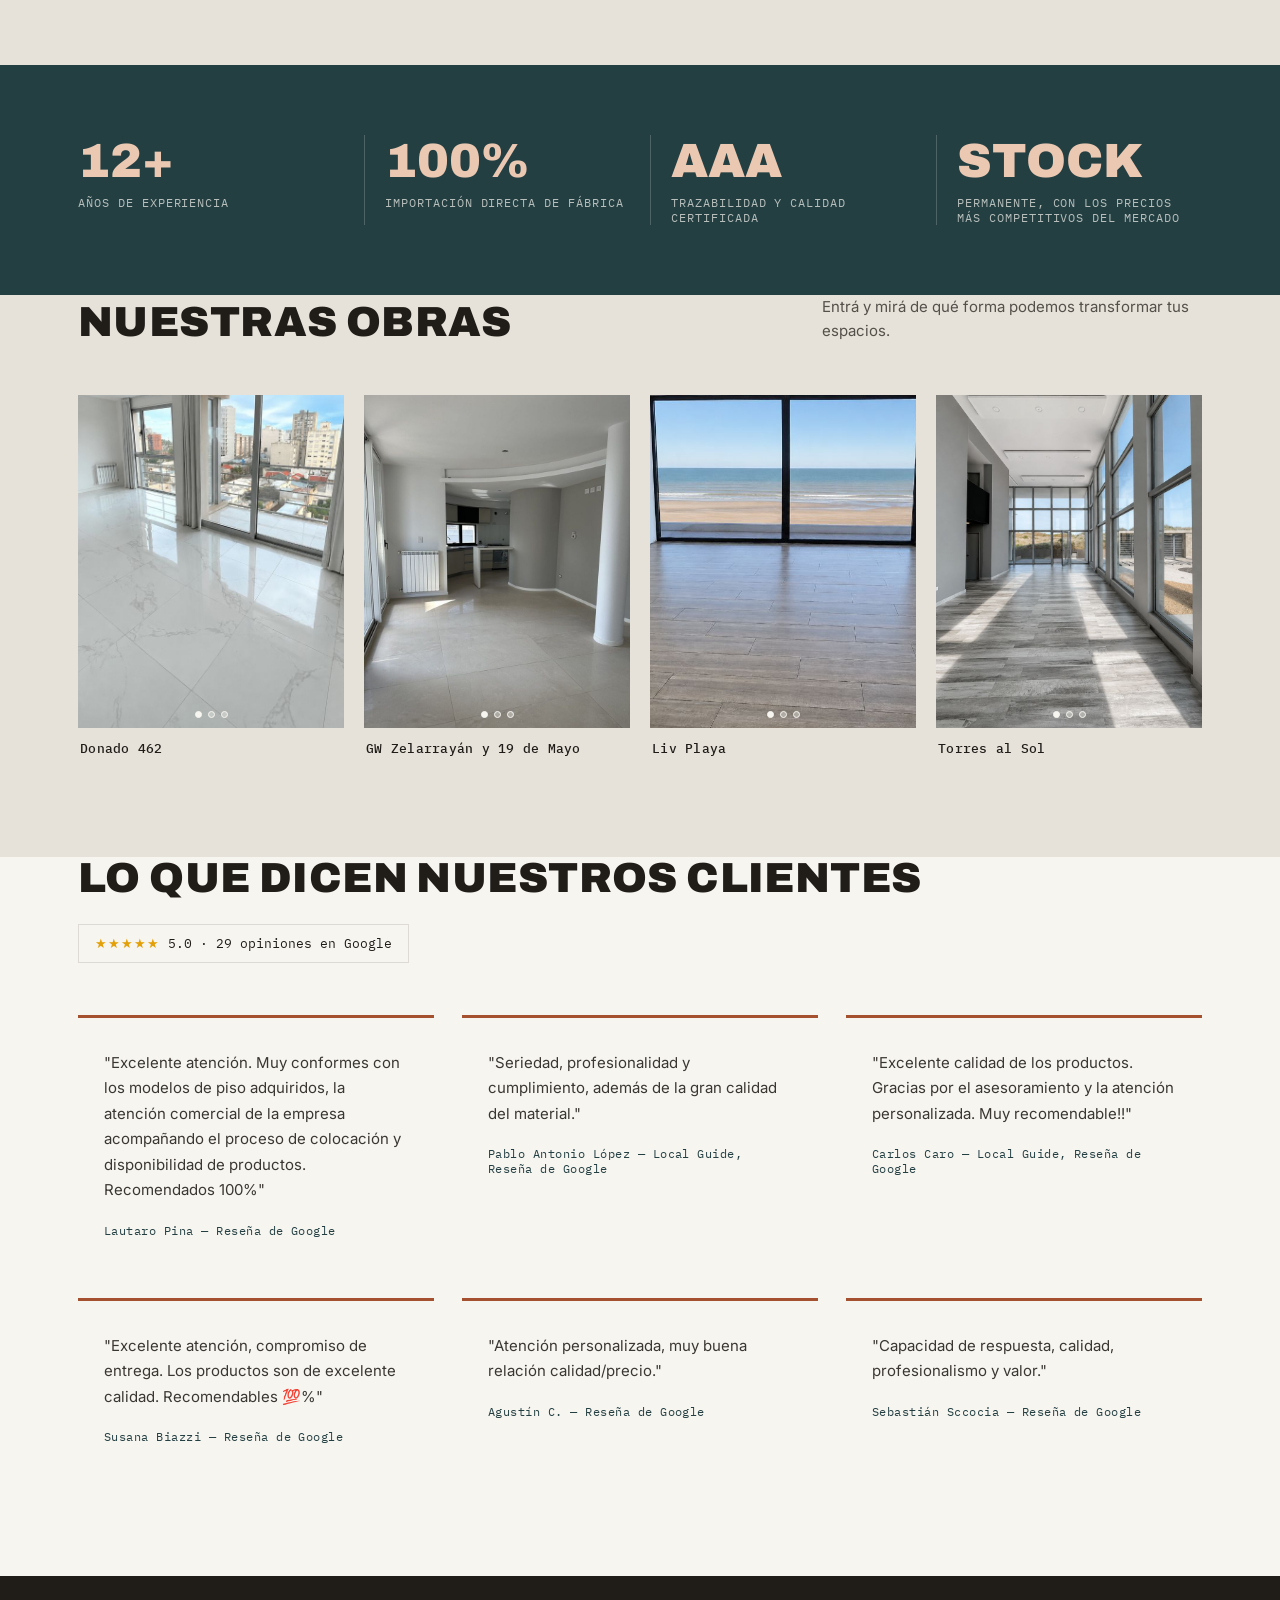
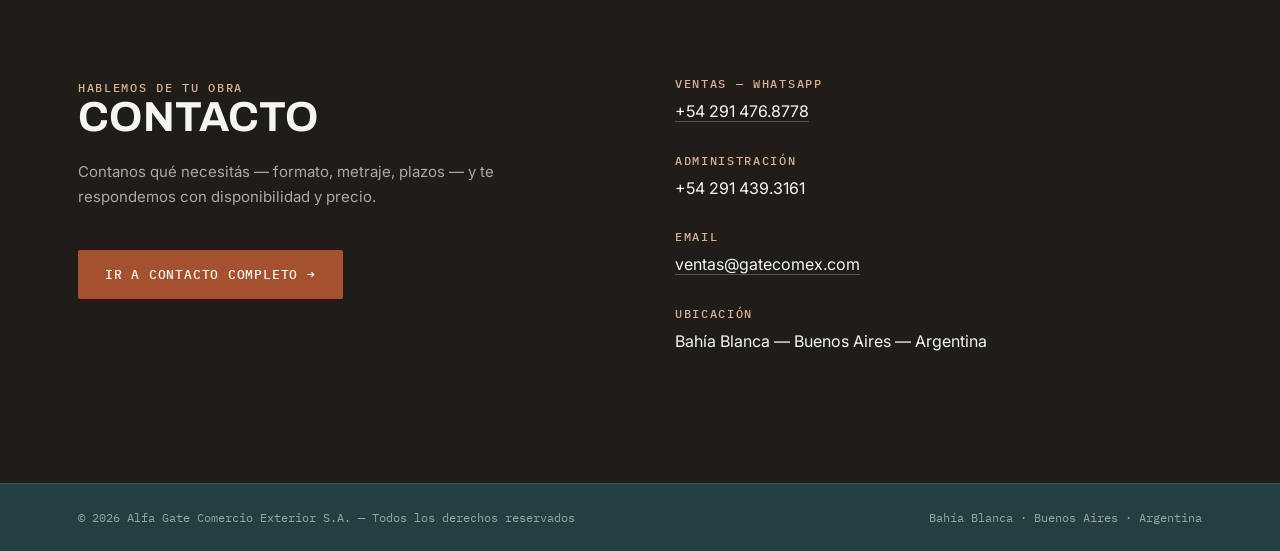
==== commit 00935566: "Add files via upload" ====
--- a/index.html
+++ b/index.html
@@ -4,7 +4,7 @@
 <meta charset="UTF-8">
 <meta name="viewport" content="width=device-width, initial-scale=1.0">
 <title>GateComex — Pisos, Revestimientos y Flotantes | Bahía Blanca</title>
-<meta name="description" content="Importadores directos de porcelanatos, revestimientos y pisos plásticos hace más de 20 años. Trazabilidad, calidad certificada y mejores costos en Bahía Blanca, Argentina.">
+<meta name="description" content="Importadores directos de porcelanatos, revestimientos y pisos plásticos hace más de 12 años. Trazabilidad, calidad certificada y mejores costos en Bahía Blanca, Argentina.">
 <link rel="preconnect" href="https://fonts.googleapis.com">
 <link href="https://fonts.googleapis.com/css2?family=Archivo:wght@500;700;900&family=Inter:wght@400;500;600&family=IBM+Plex+Mono:wght@500&display=swap" rel="stylesheet">
 <link rel="stylesheet" href="styles.css">
@@ -33,7 +33,7 @@
 <div class="wrap hero-content">
 <span class="eyebrow">Importación directa — Bahía Blanca, Argentina</span>
 <h1>Pisos y revestimientos<br>de fábrica a tu obra</h1>
-<p>Más de 20 años importando porcelanatos, cerámicos y pisos plásticos con trazabilidad, calidad certificada y los mejores costos del mercado.</p>
+<p>Más de 12 años importando porcelanatos, cerámicos y pisos plásticos con trazabilidad, calidad certificada y los mejores costos del mercado.</p>
 <div class="hero-actions">
 <a class="btn btn-primary" href="#categorias">Ver catálogo</a>
 <a class="btn btn-outline" href="https://api.whatsapp.com/send/?phone=5492914768778" target="_blank">Hablar por WhatsApp</a>
@@ -80,10 +80,10 @@
 
 <section class="stats">
 <div class="wrap stats-grid">
-<div><div class="stat-num">20+</div><div class="stat-label">Años de experiencia</div></div>
+<div><div class="stat-num">12+</div><div class="stat-label">Años de experiencia</div></div>
 <div><div class="stat-num">100%</div><div class="stat-label">Importación directa de fábrica</div></div>
 <div><div class="stat-num">AAA</div><div class="stat-label">Trazabilidad y calidad certificada</div></div>
-<div><div class="stat-num">S/N°</div><div class="stat-label">Costos competitivos de mercado</div></div>
+<div><div class="stat-num">STOCK</div><div class="stat-label">Permanente, con los precios más competitivos del mercado</div></div>
 </div>
 </section>
 
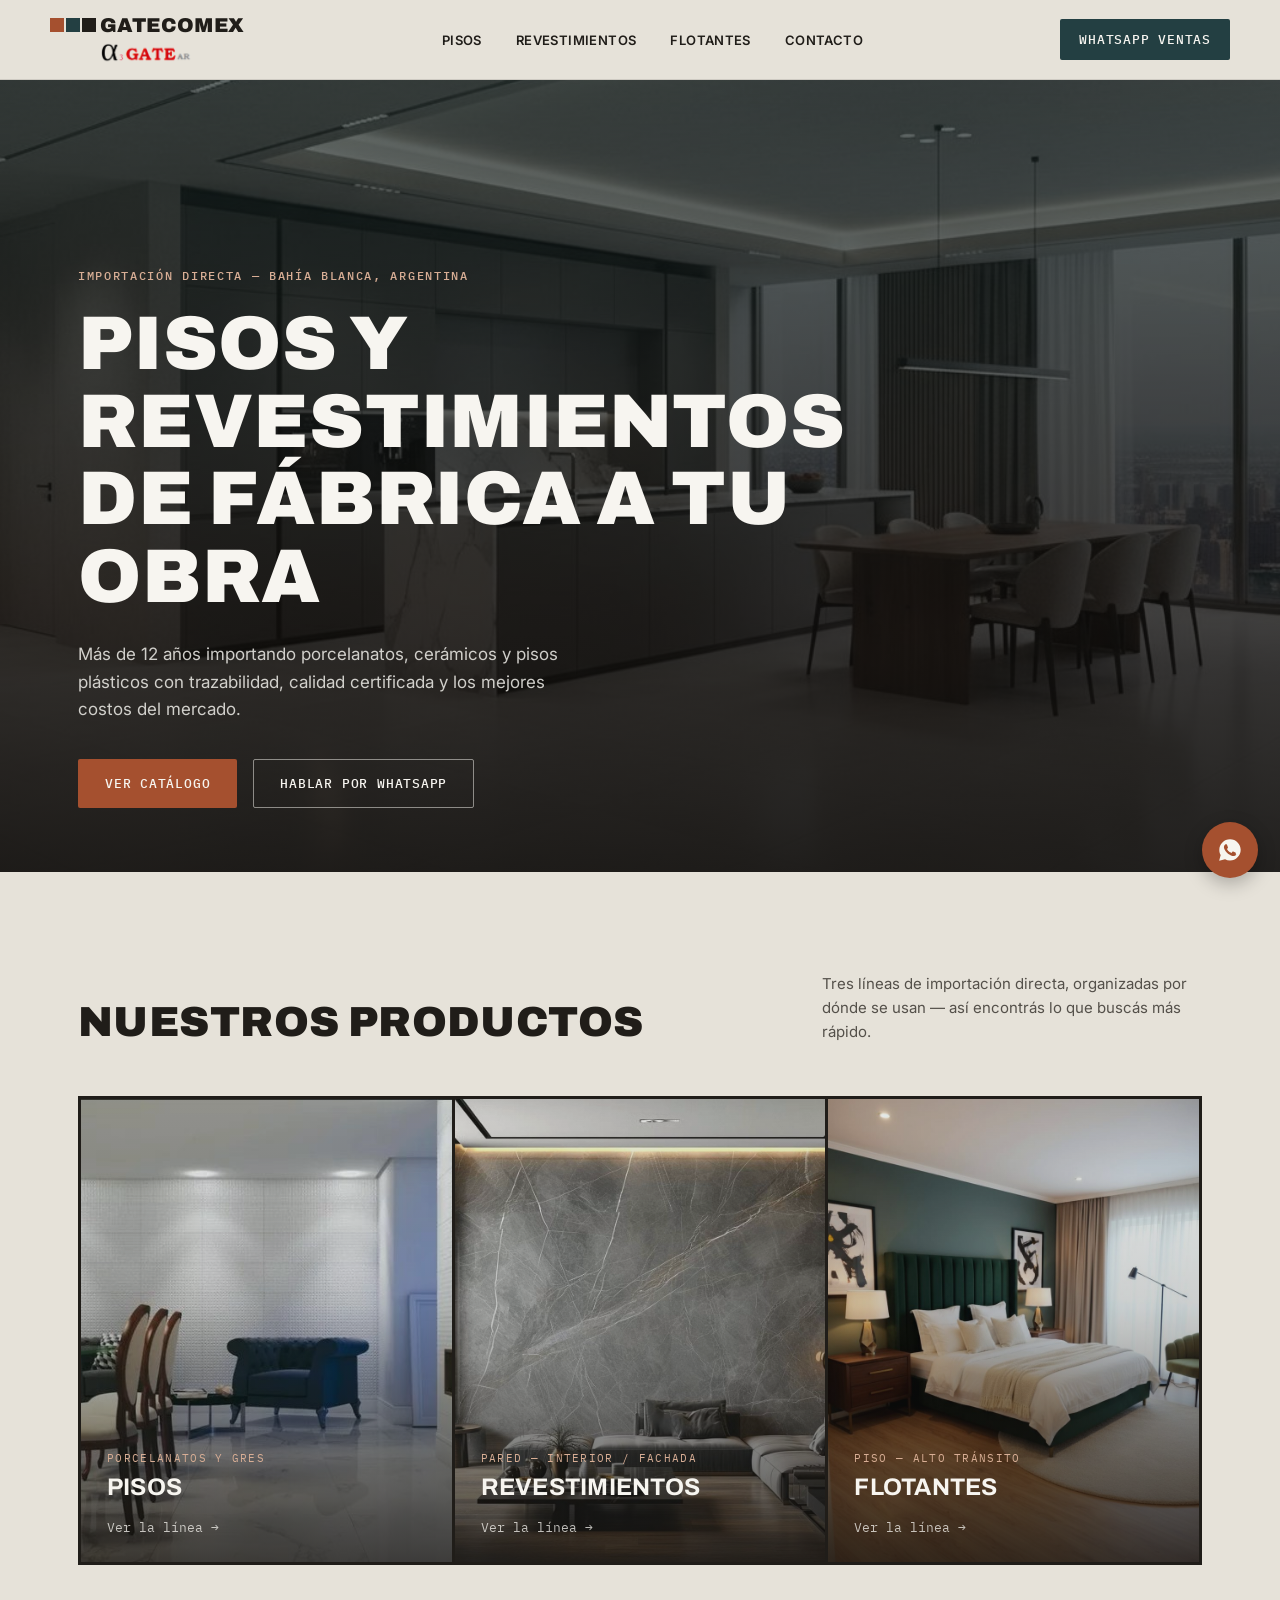
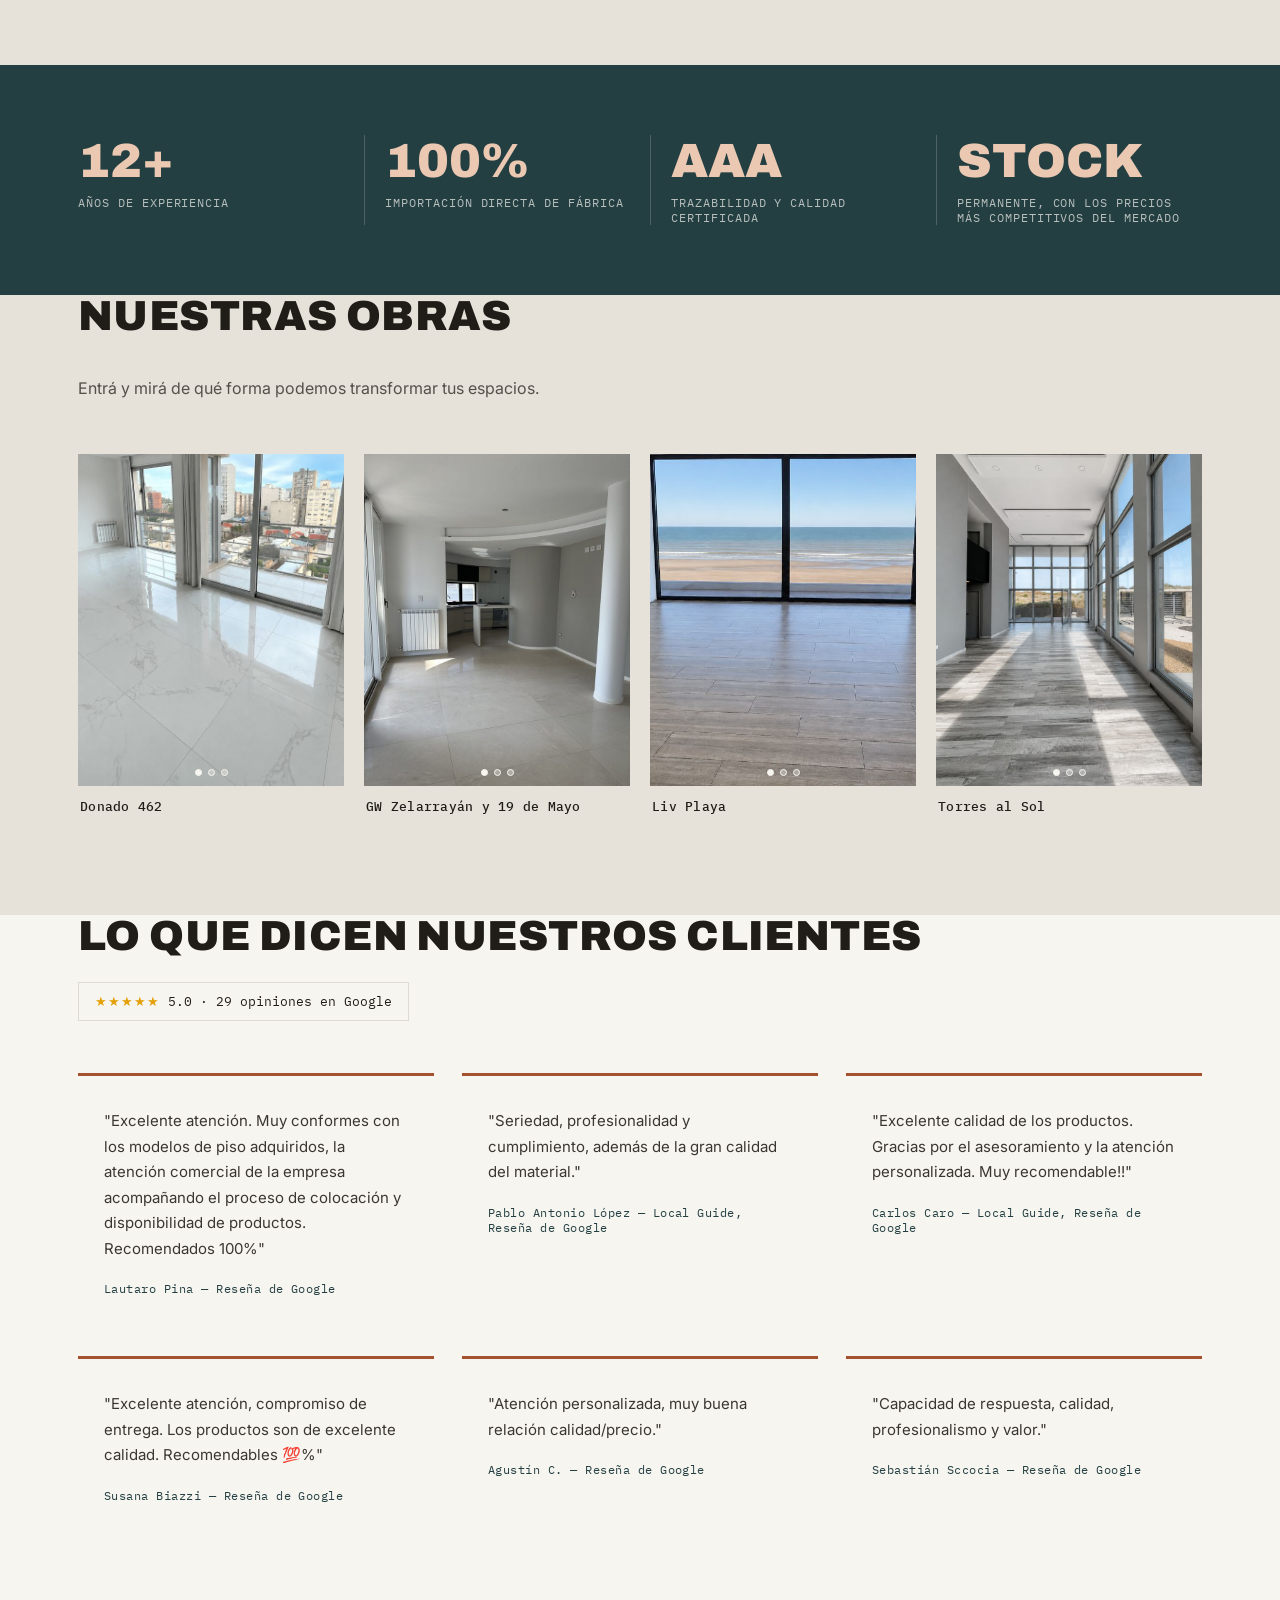
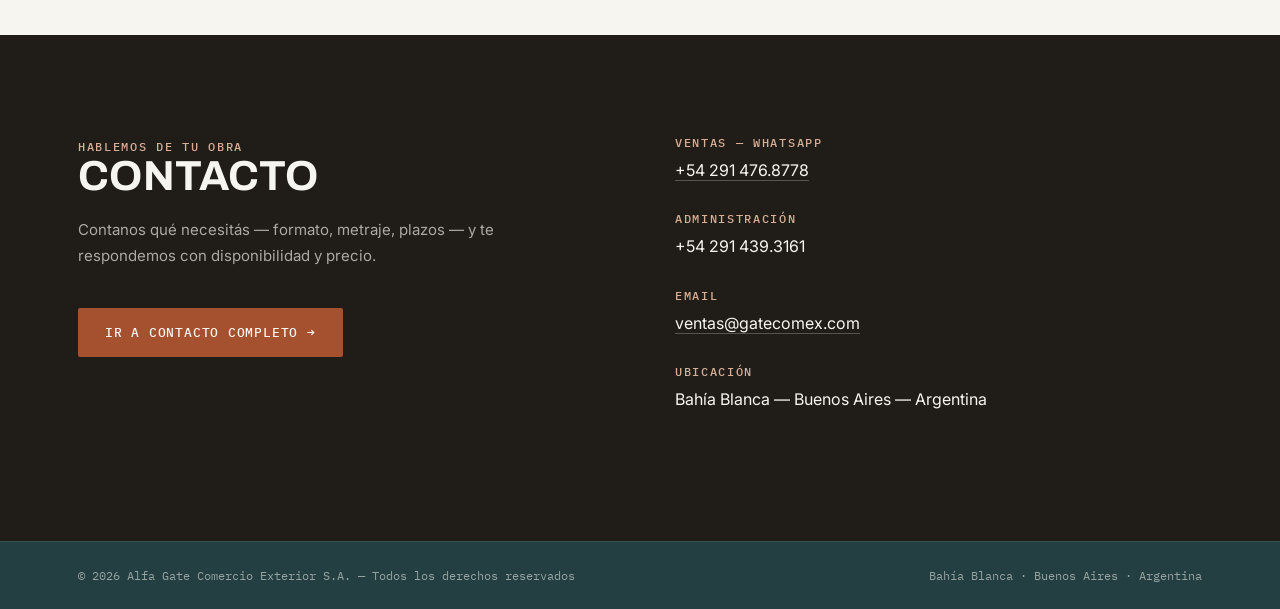
==== commit 2e4fdc66: "Add files via upload" ====
--- a/index.html
+++ b/index.html
@@ -89,7 +89,7 @@
 
 <section class="section" id="ambientes" style="padding-top:0;">
 <div class="wrap">
-<div class="section-head">
+<div class="section-head section-head-stack">
 <h2>Nuestras obras</h2>
 <p class="desc">Entrá y mirá de qué forma podemos transformar tus espacios.</p>
 </div>
--- a/styles.css
+++ b/styles.css
@@ -90,6 +90,8 @@
 .section-head{display:flex; justify-content:space-between; align-items:flex-end; margin-bottom:52px; gap:24px; flex-wrap:wrap;}
 .section-head h2{font-size:clamp(28px,3.6vw,42px); font-weight:900;}
 .section-head .desc{max-width:380px; font-size:15px; color:#54504A; line-height:1.6;}
+.section-head-stack{flex-direction:column; align-items:flex-start;}
+.section-head-stack .desc{max-width:560px; margin-top:14px; font-size:16px;}
 
 /* CATEGORY TILE GRID (home) */
 .tile-grid{display:grid; grid-template-columns:repeat(3,1fr); gap:3px; background:var(--ink); border:3px solid var(--ink);}
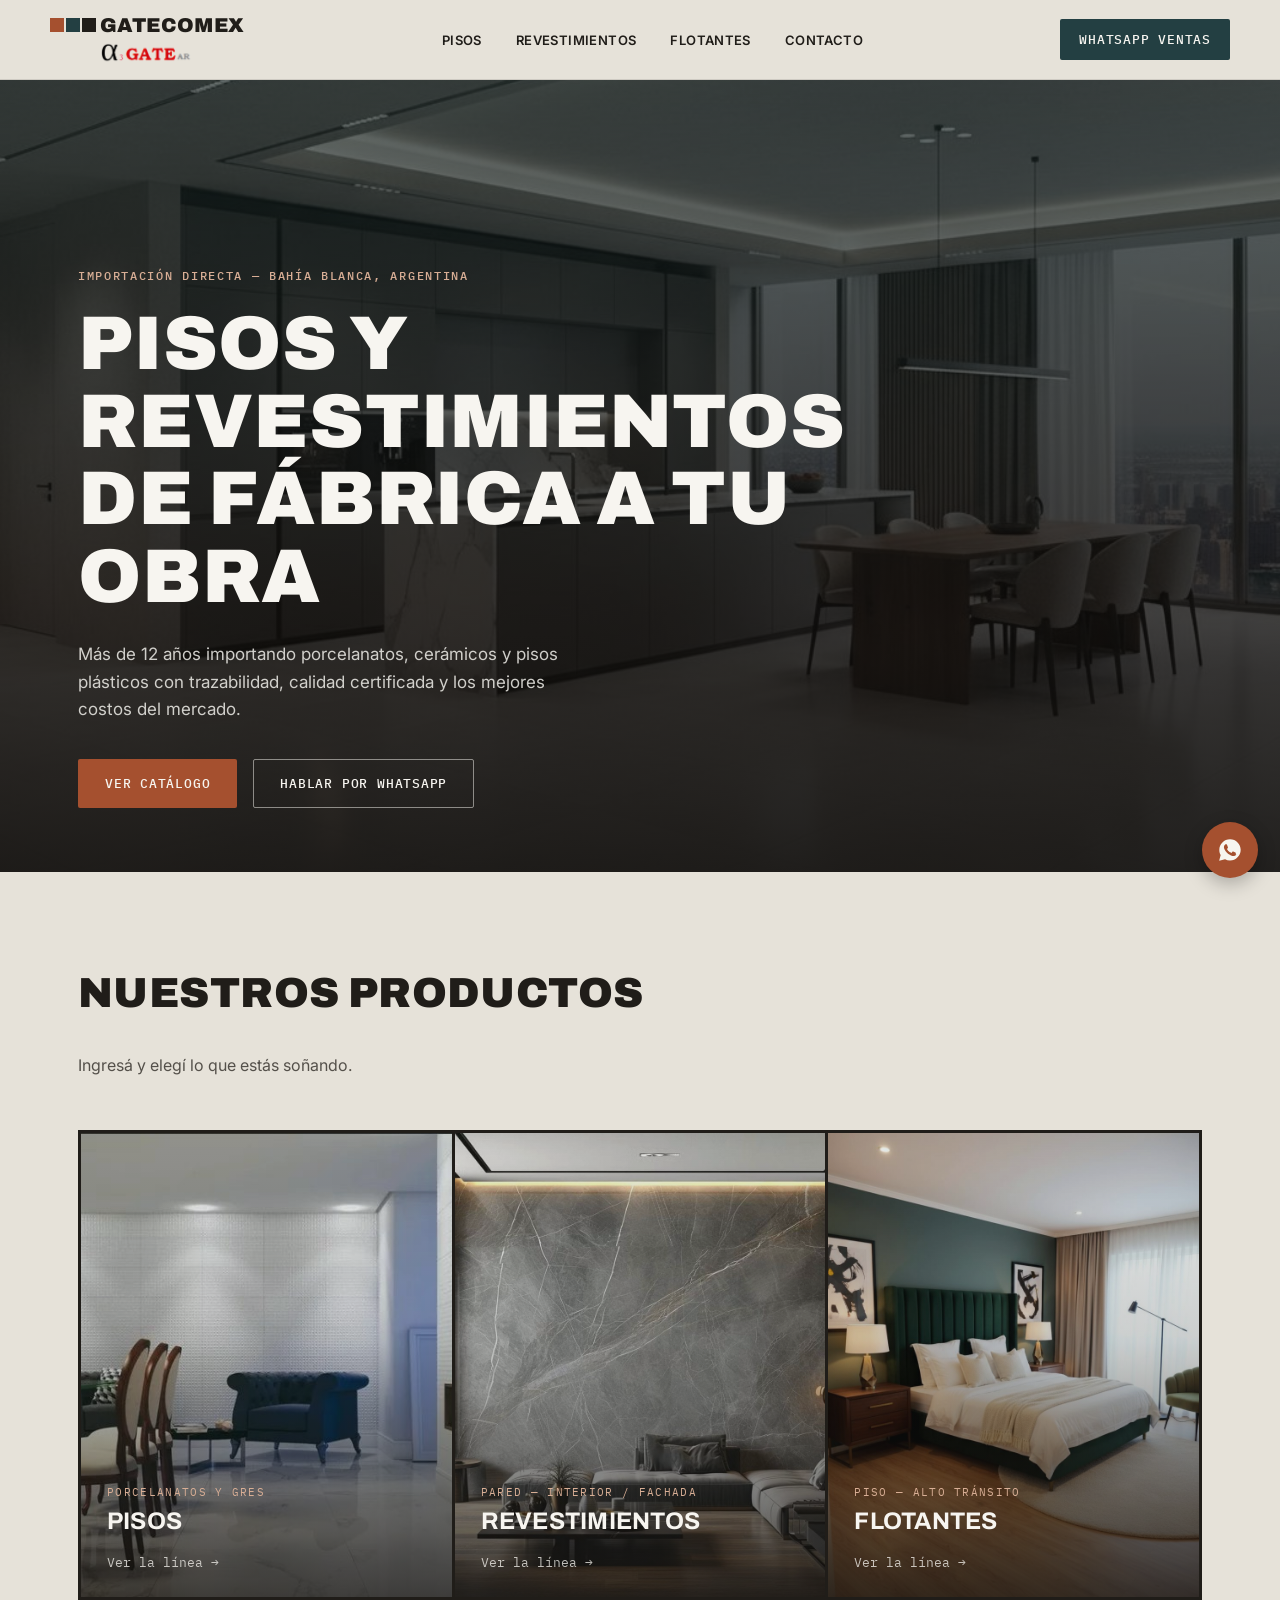
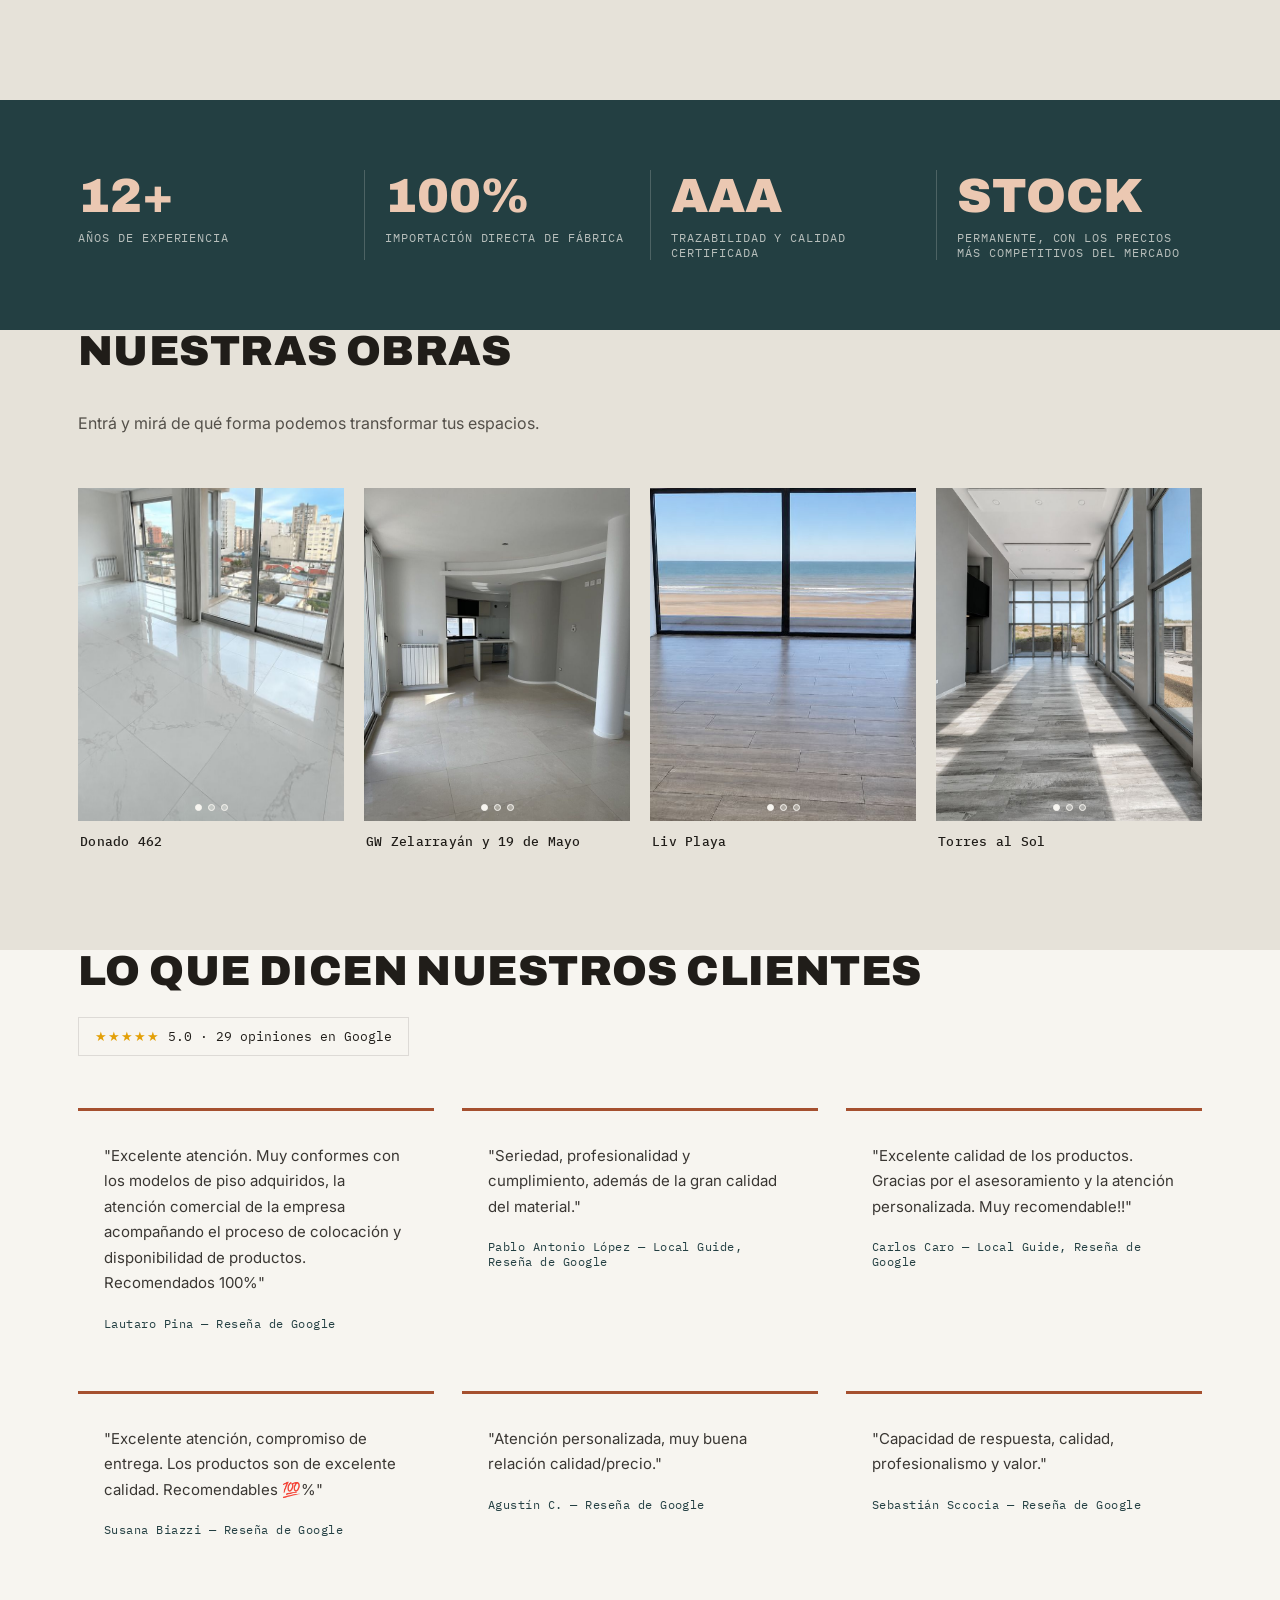
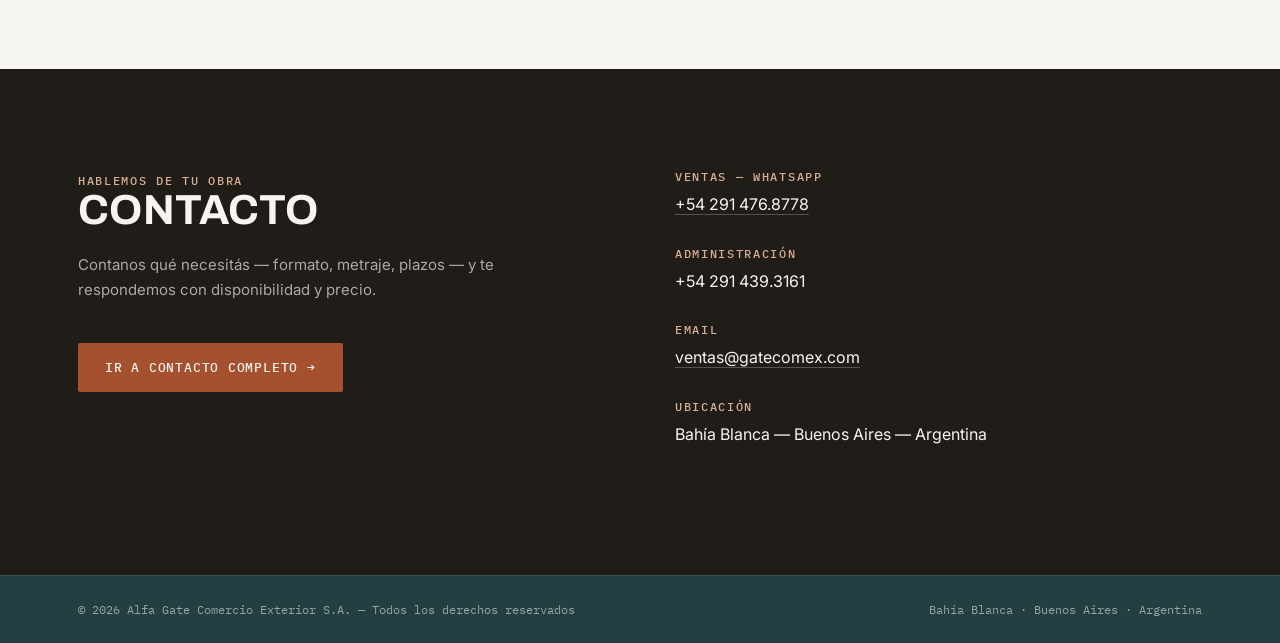
==== commit 179ae6f4: "Add files via upload" ====
--- a/index.html
+++ b/index.html
@@ -43,9 +43,9 @@
 
 <section class="section" id="categorias">
 <div class="wrap">
-<div class="section-head">
+<div class="section-head section-head-stack">
 <h2>Nuestros productos</h2>
-<p class="desc">Tres líneas de importación directa, organizadas por dónde se usan — así encontrás lo que buscás más rápido.</p>
+<p class="desc">Ingresá y elegí lo que estás soñando.</p>
 </div>
 </div>
 <div class="wrap">
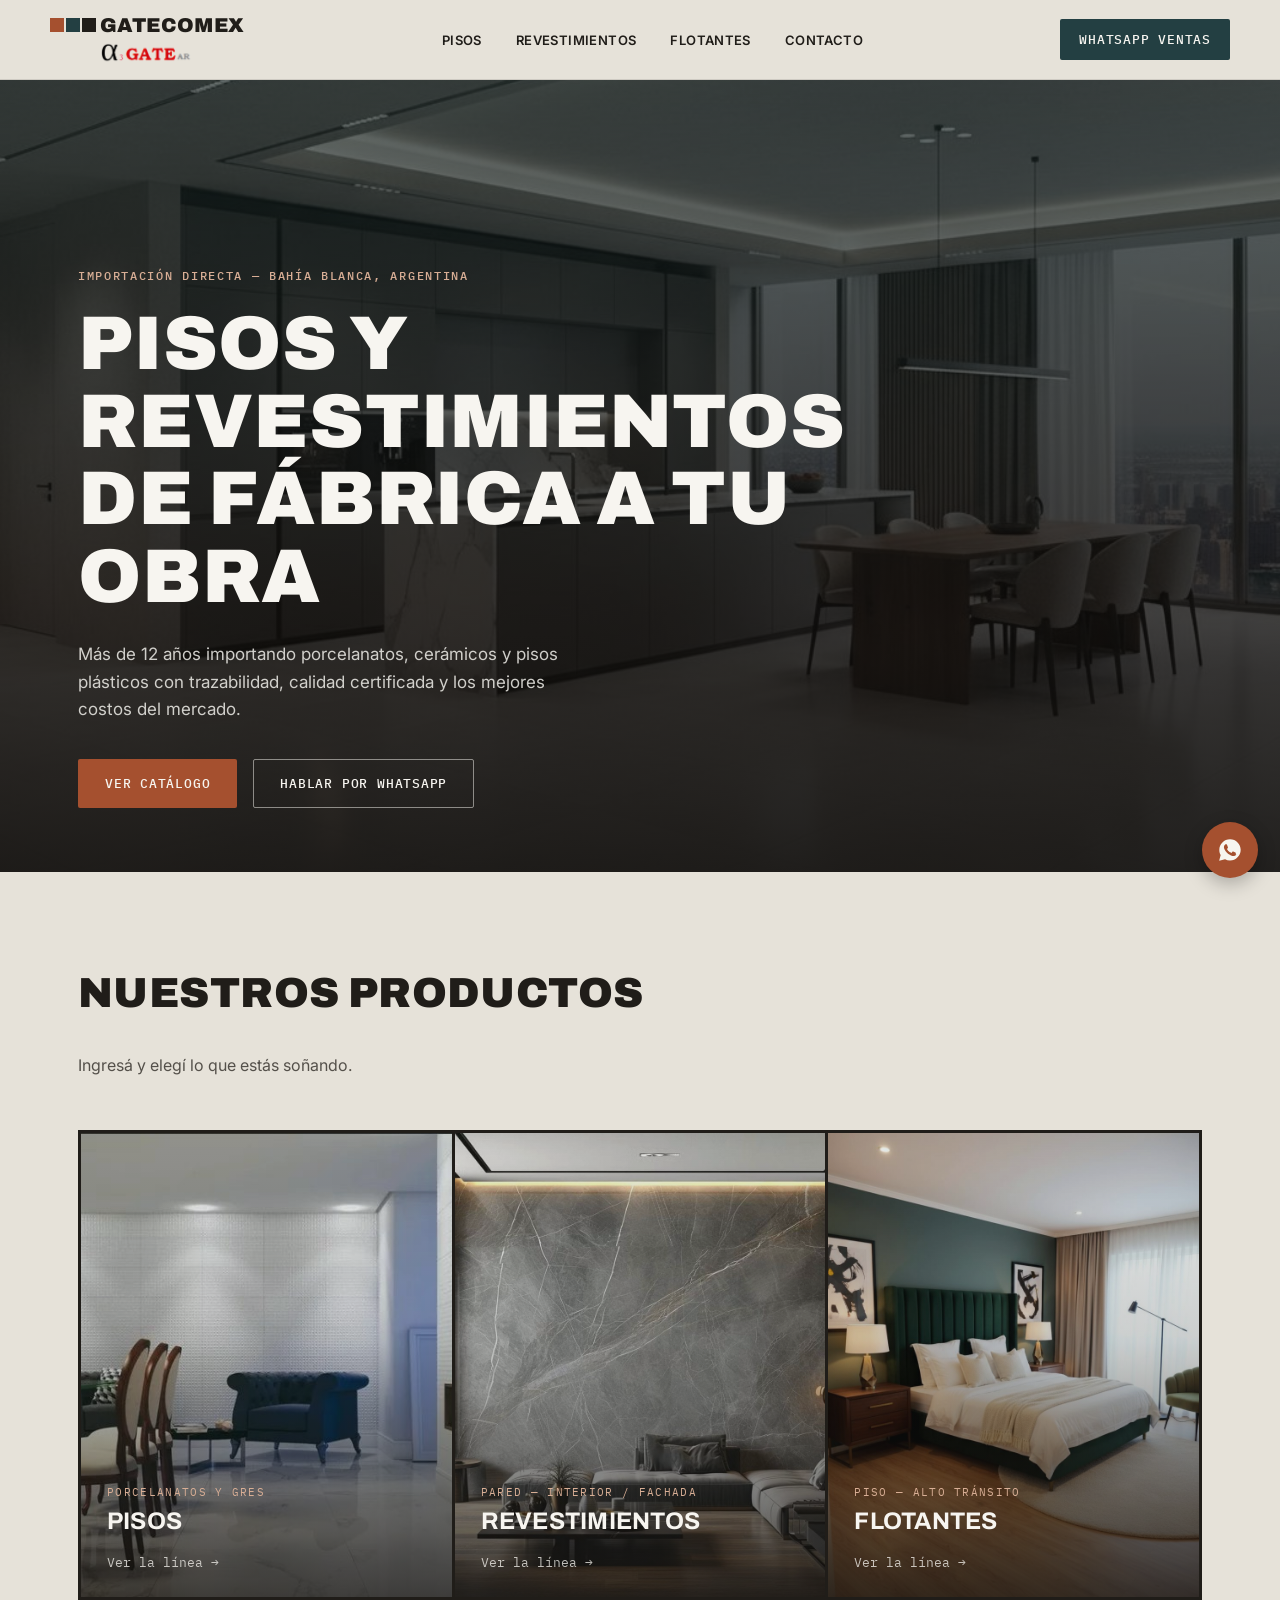
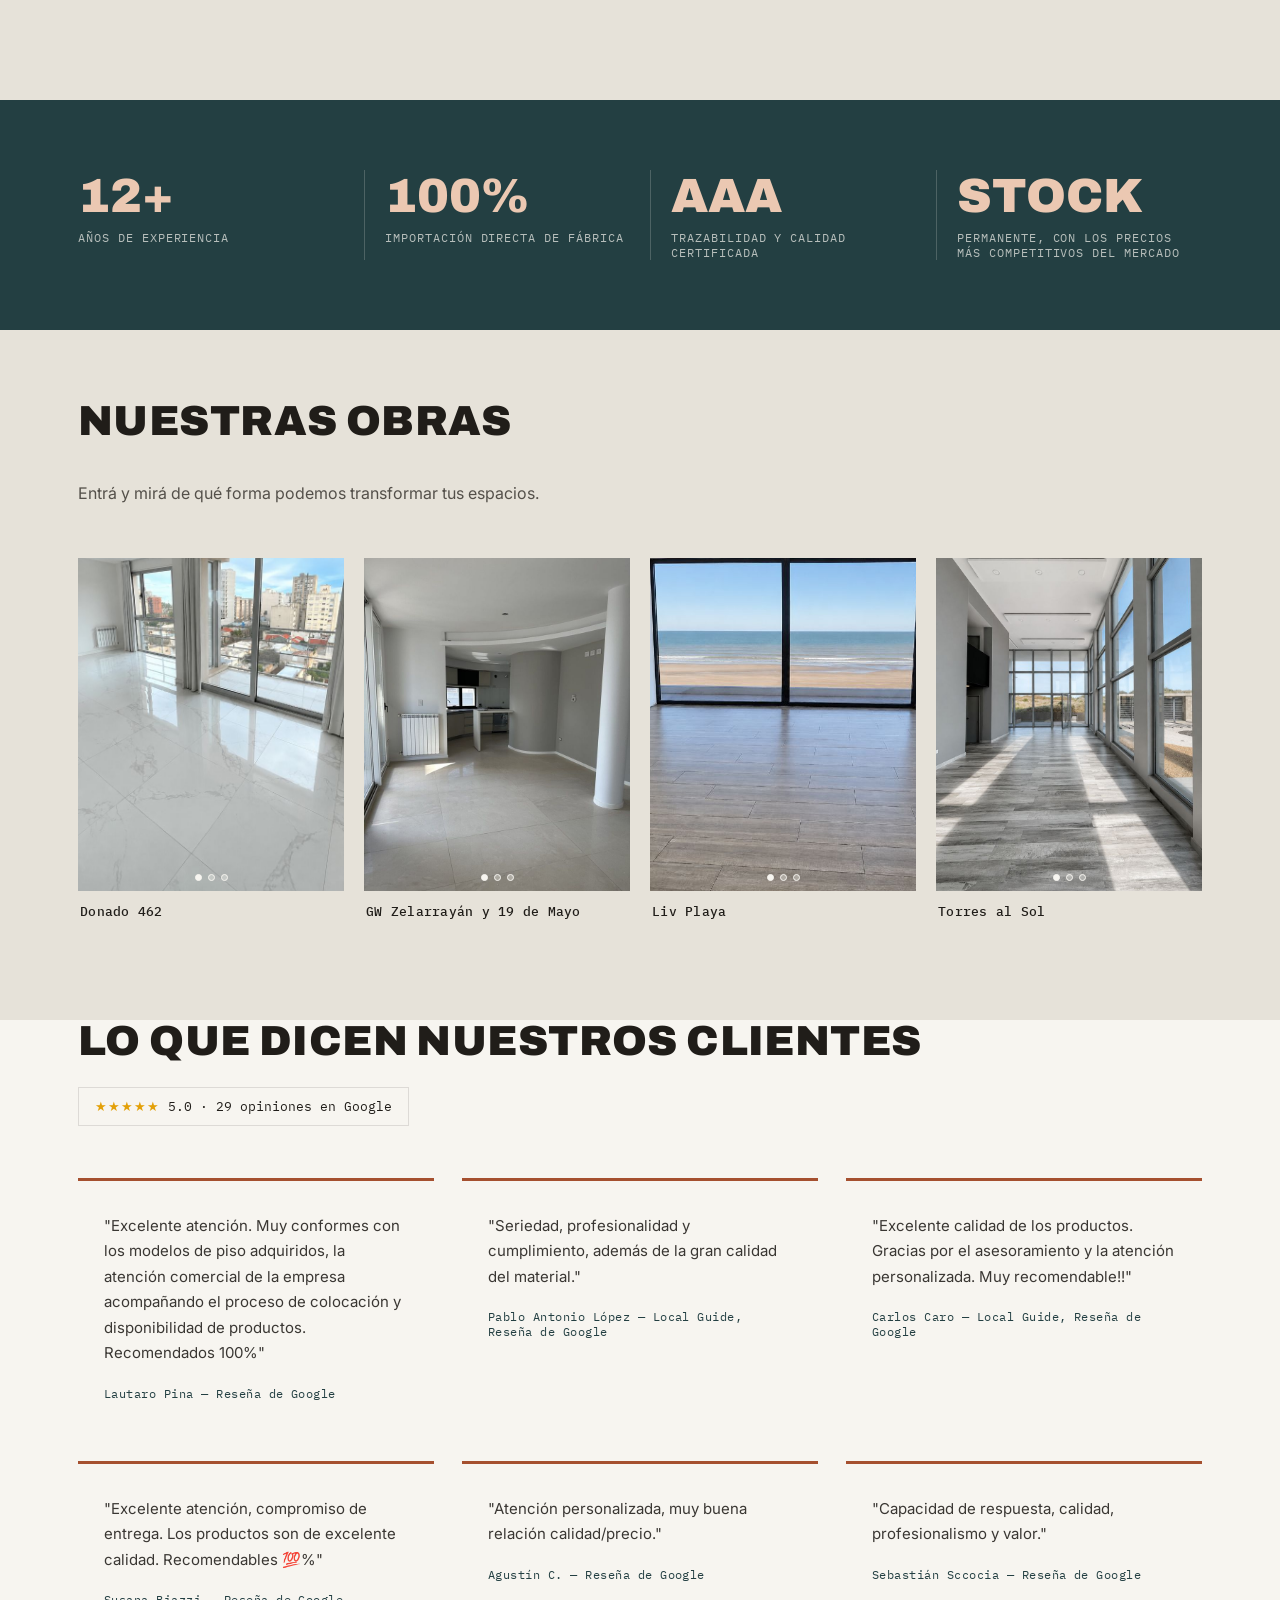
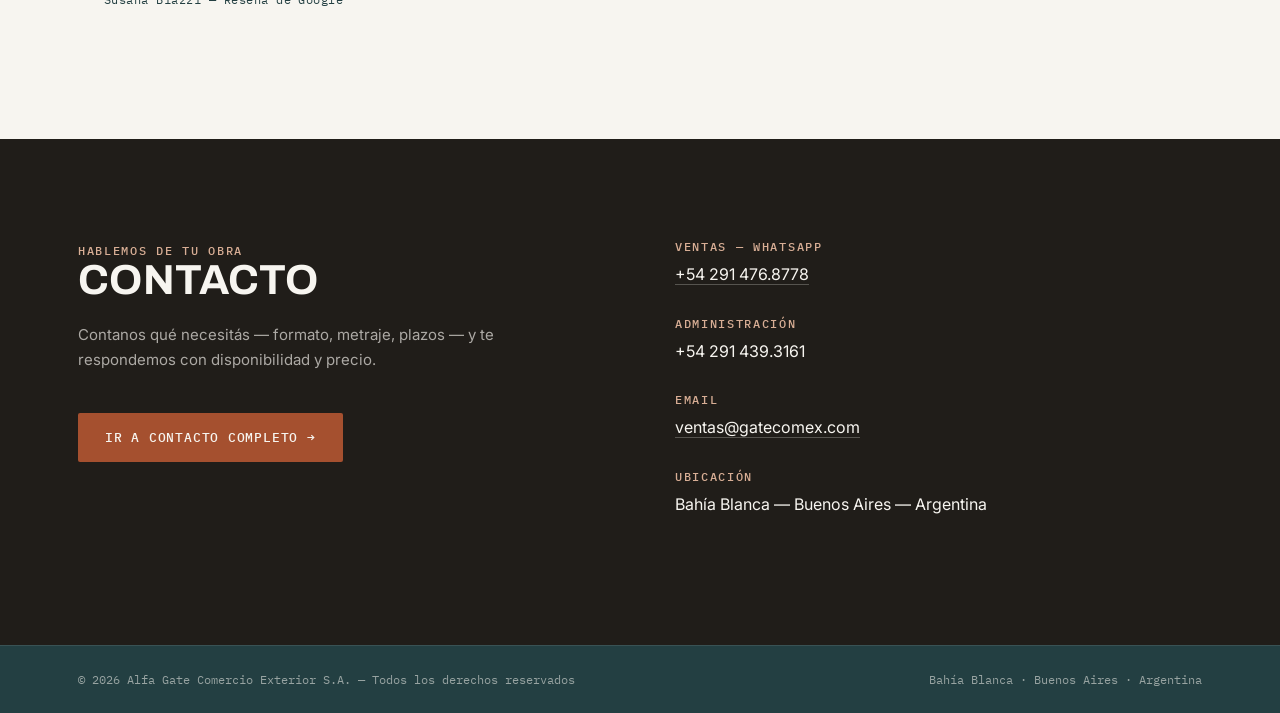
==== commit 0f0a5705: "Add files via upload" ====
--- a/index.html
+++ b/index.html
@@ -87,7 +87,7 @@
 </div>
 </section>
 
-<section class="section" id="ambientes" style="padding-top:0;">
+<section class="section" id="ambientes" style="padding-top:70px;">
 <div class="wrap">
 <div class="section-head section-head-stack">
 <h2>Nuestras obras</h2>
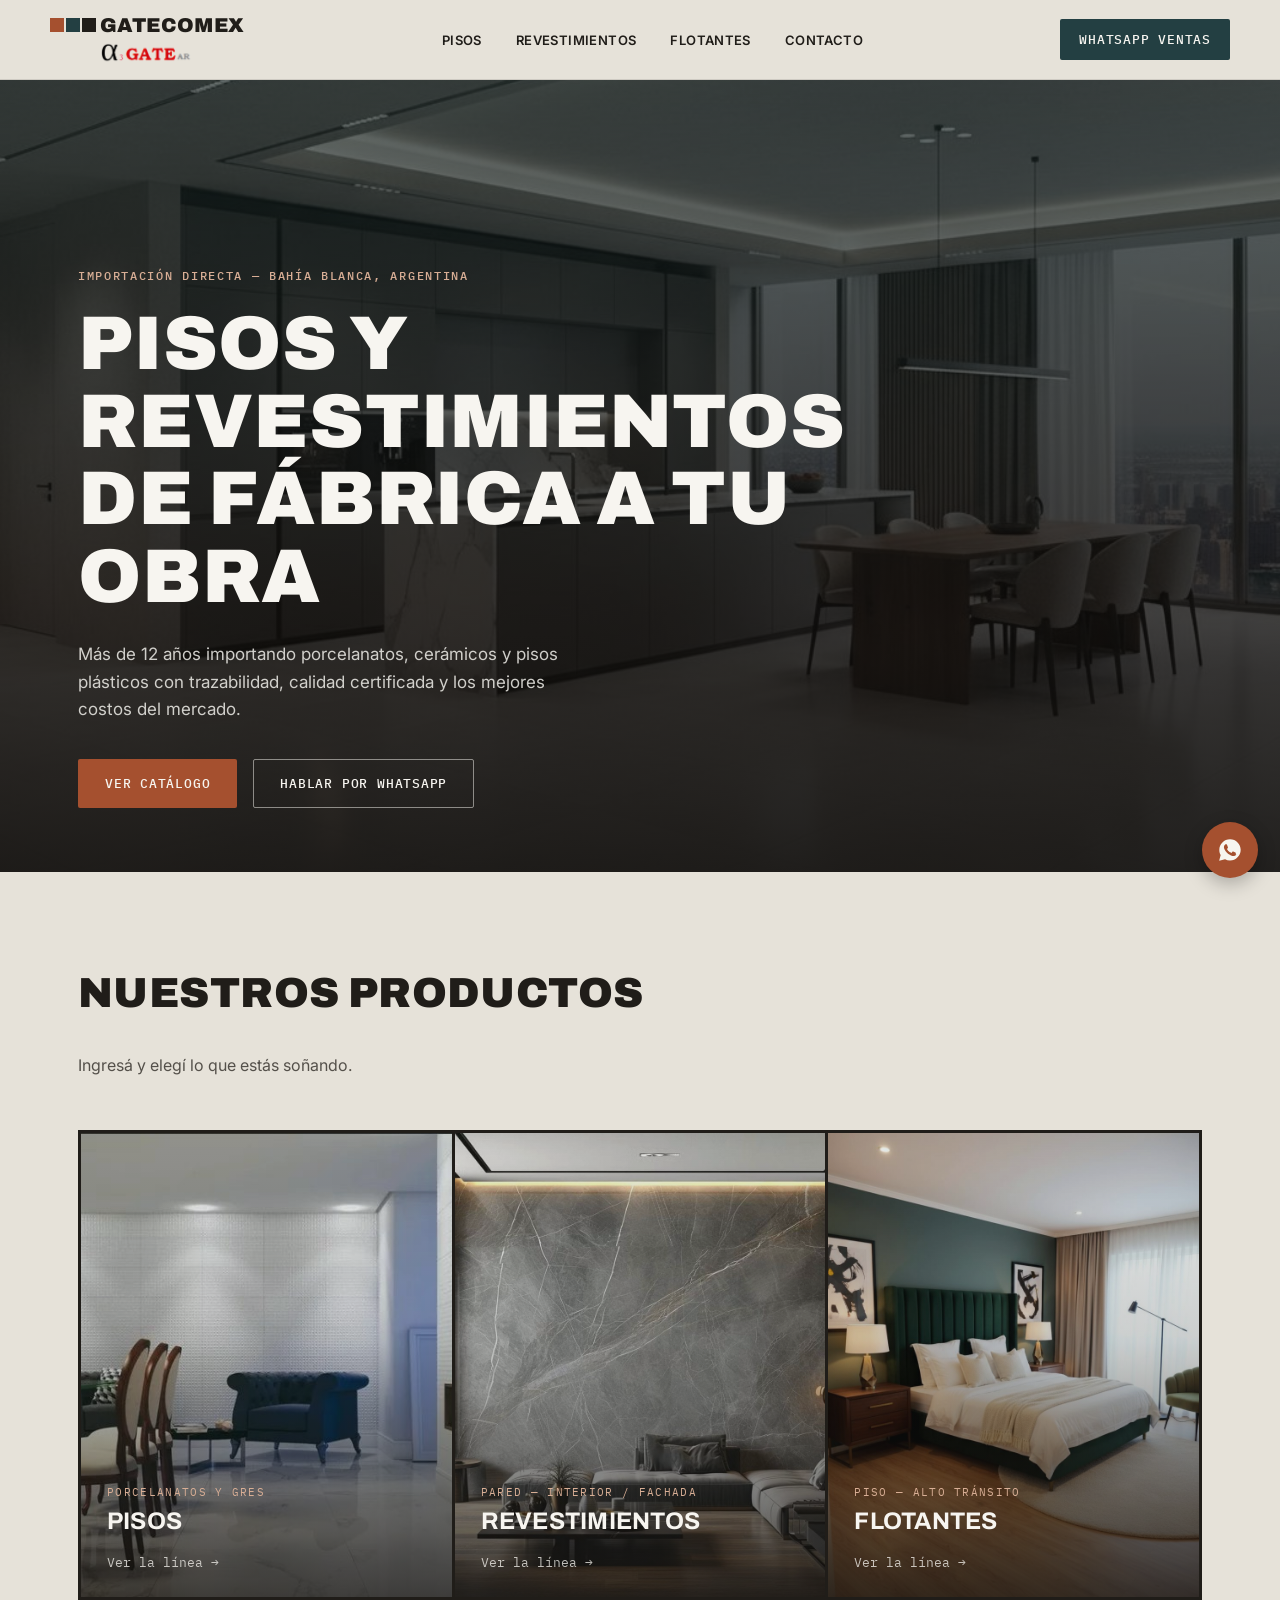
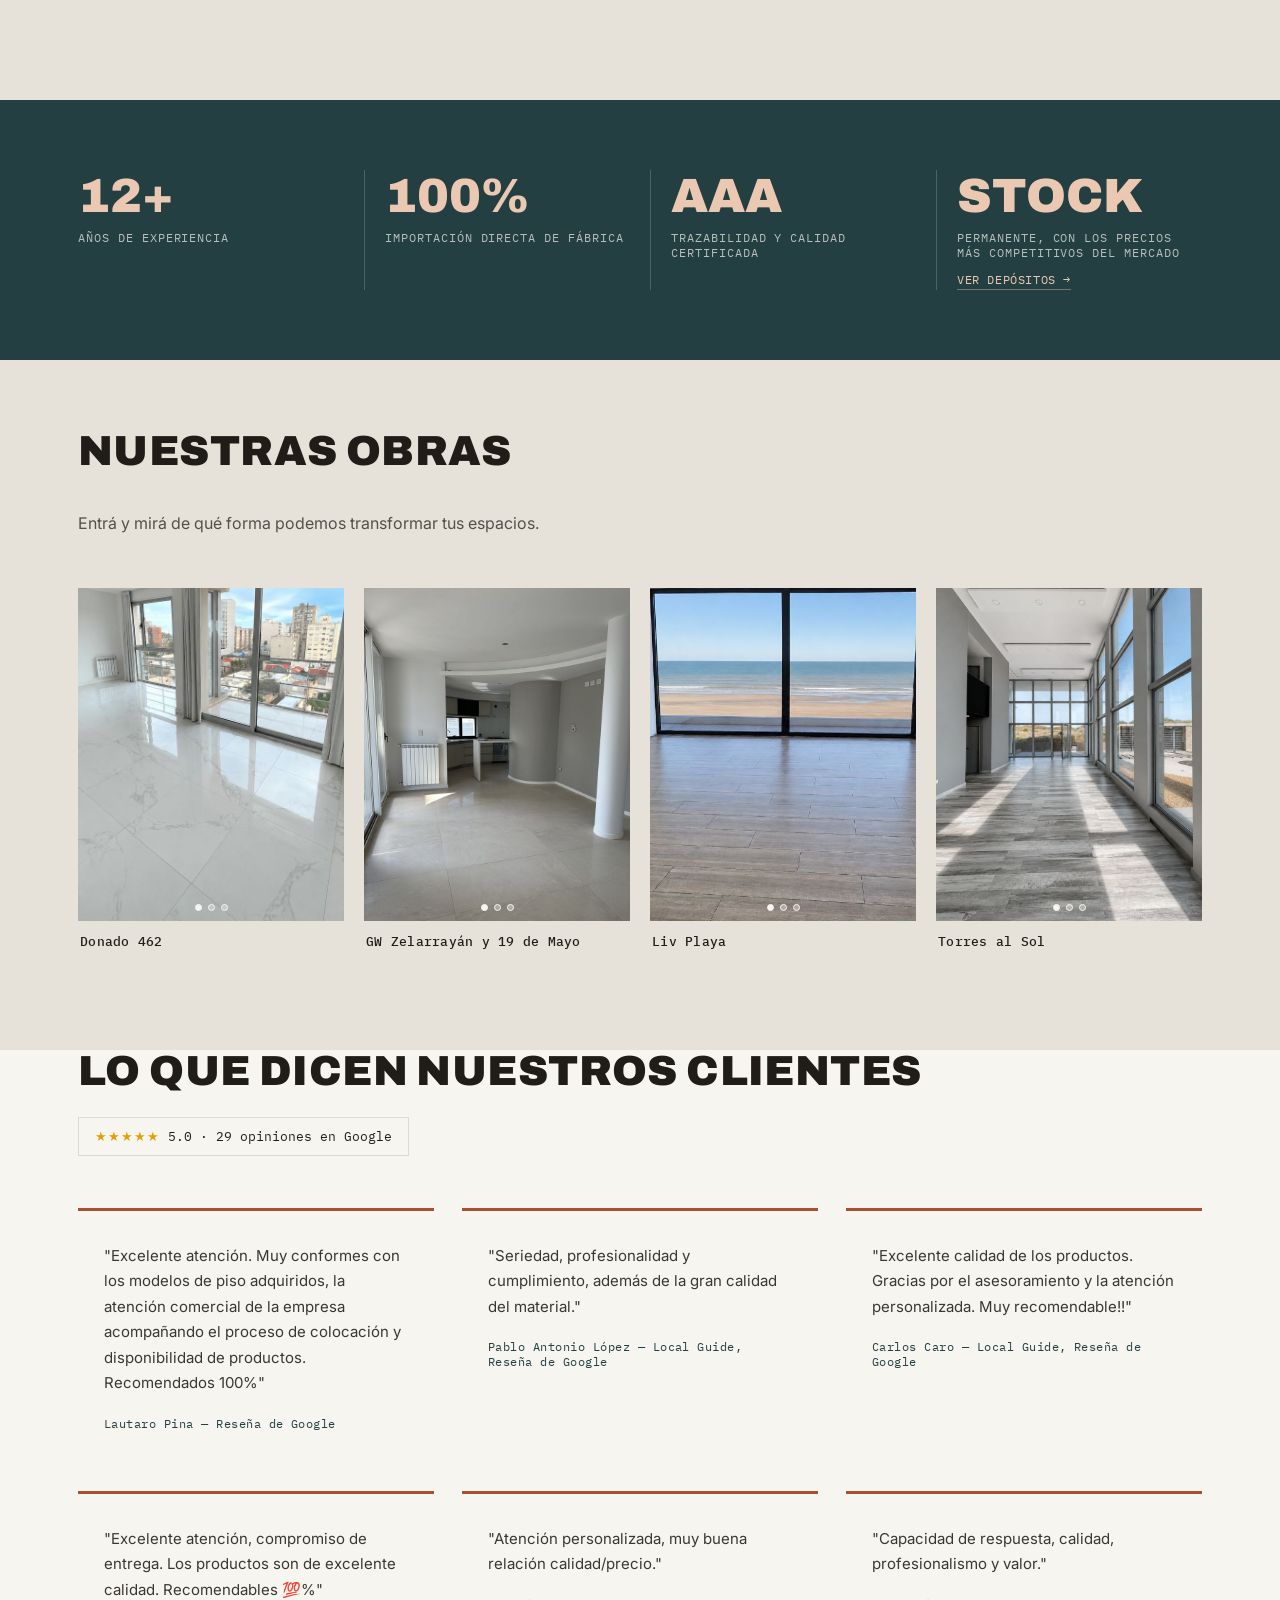
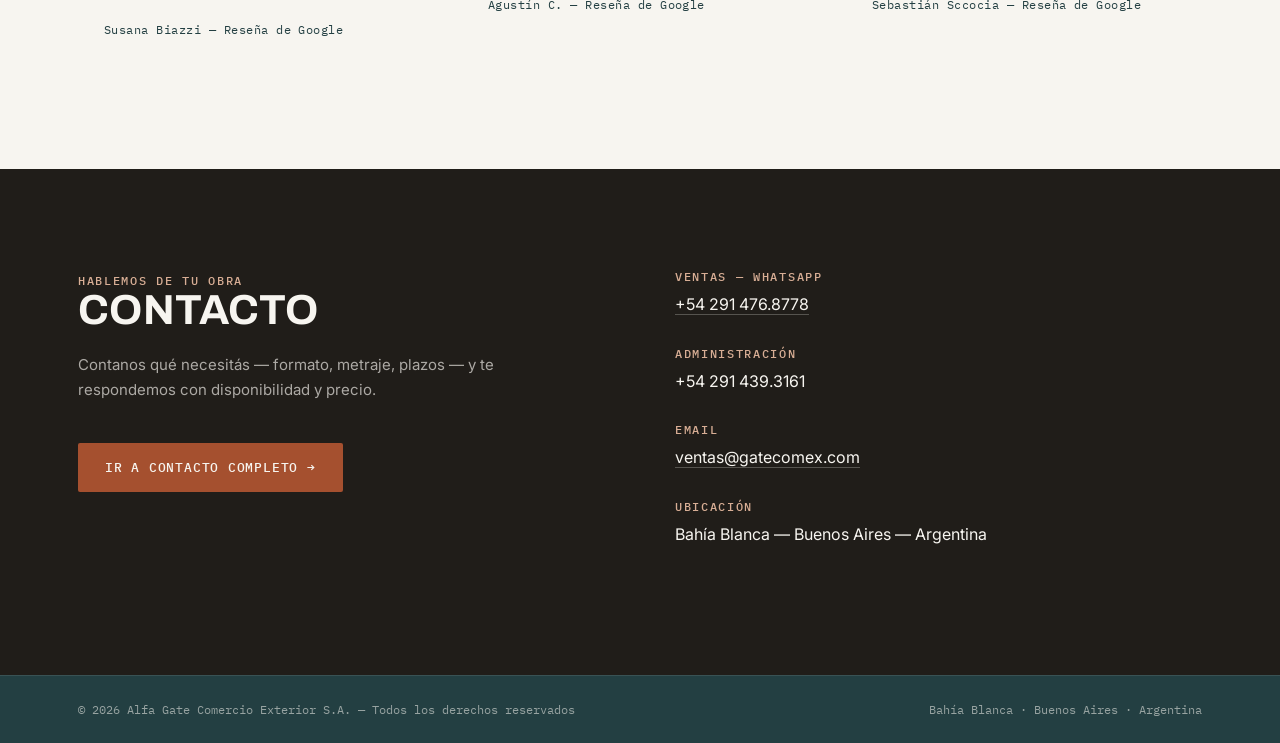
==== commit f0f1d302: "Add files via upload" ====
--- a/index.html
+++ b/index.html
@@ -83,7 +83,7 @@
 <div><div class="stat-num">12+</div><div class="stat-label">Años de experiencia</div></div>
 <div><div class="stat-num">100%</div><div class="stat-label">Importación directa de fábrica</div></div>
 <div><div class="stat-num">AAA</div><div class="stat-label">Trazabilidad y calidad certificada</div></div>
-<div><div class="stat-num">STOCK</div><div class="stat-label">Permanente, con los precios más competitivos del mercado</div></div>
+<div><div class="stat-num">STOCK</div><div class="stat-label">Permanente, con los precios más competitivos del mercado</div><a href="#" id="ver-deposito" class="stock-link">Ver depósitos →</a></div>
 </div>
 </section>
 
@@ -235,6 +235,13 @@
     openLightbox(fotos, activeIdx < 0 ? 0 : activeIdx);
   });
 });
+
+// Fotos de depósito: se abren directo desde el link "Ver depósito"
+const depoFotos = ["images/depo-1.jpg", "images/depo-2.jpg", "images/depo-3.jpg", "images/depo-4.jpg"];
+document.getElementById('ver-deposito').addEventListener('click', (e) => {
+  e.preventDefault();
+  openLightbox(depoFotos, 0);
+});
 </script>
 
 </body>
--- a/styles.css
+++ b/styles.css
@@ -182,6 +182,14 @@
 .catalog-foot{margin-top:48px; text-align:center;}
 .catalog-empty{display:none; text-align:center; padding:60px 0; color:#8A8478; font-family:'IBM Plex Mono',monospace; font-size:13px;}
 
+/* LINK "VER DEPÓSITO" dentro de la franja de estadísticas */
+.stock-link{
+display:inline-block; margin-top:12px; font-family:'IBM Plex Mono',monospace; font-size:12px;
+letter-spacing:0.05em; text-transform:uppercase; color:#EBC8B2; border-bottom:1px solid rgba(235,200,178,0.4);
+padding-bottom:2px; transition:border-color .15s ease;
+}
+.stock-link:hover{border-color:#EBC8B2;}
+
 /* NUESTRAS OBRAS */
 .obra-grid{display:grid; grid-template-columns:repeat(4,1fr); gap:20px;}
 .obra-card{display:flex; flex-direction:column;}
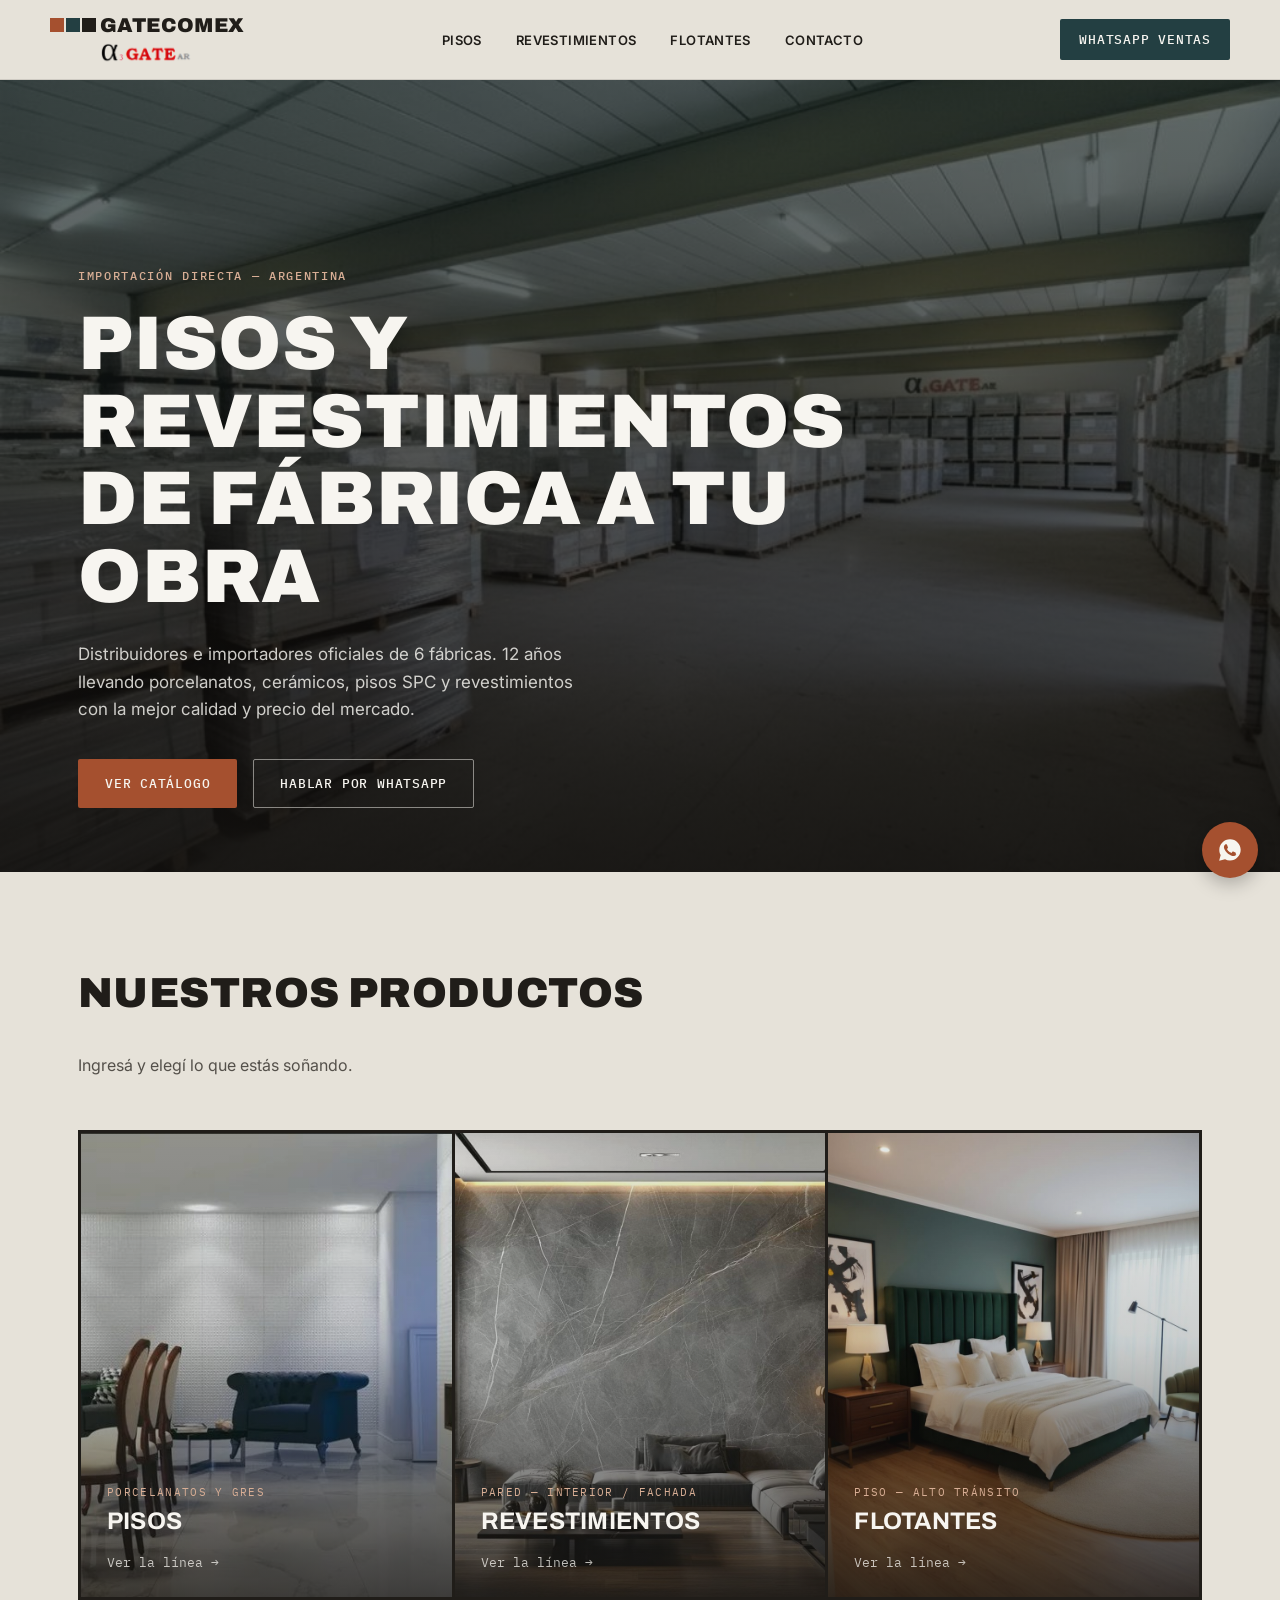
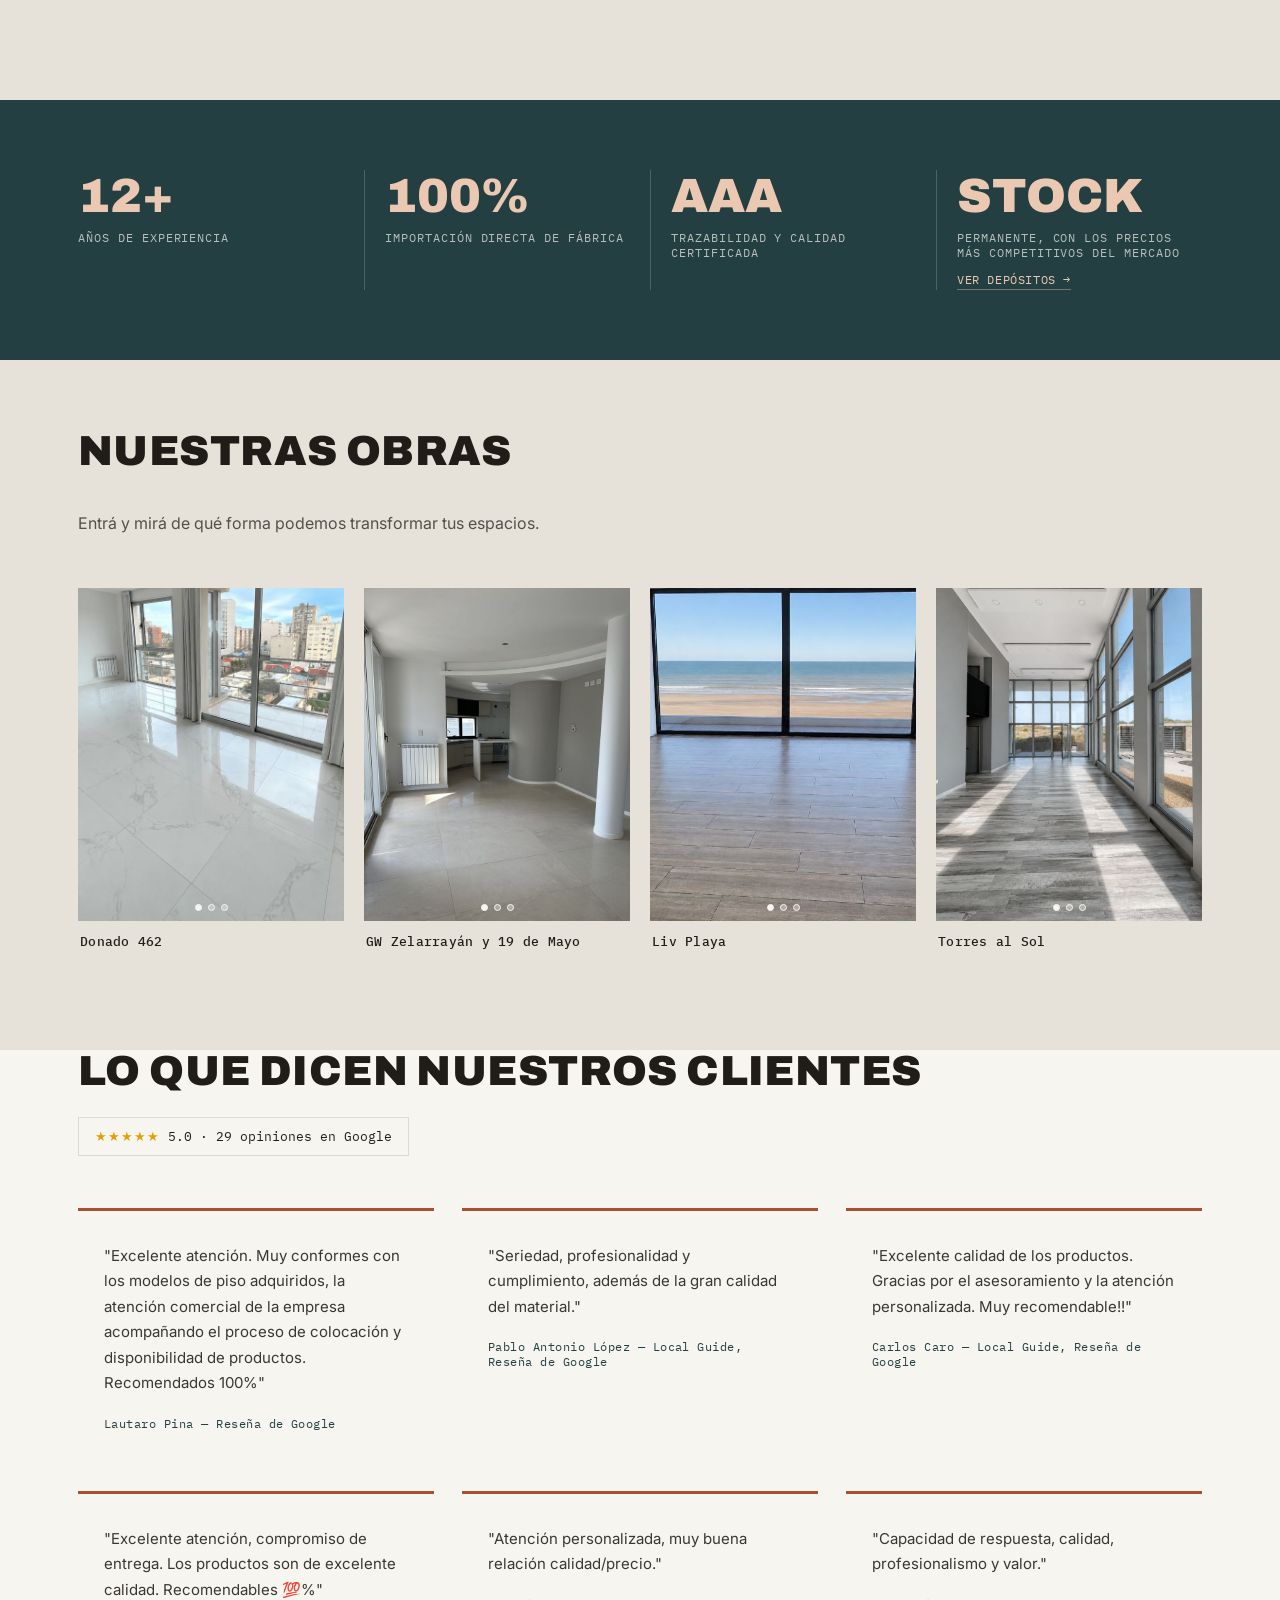
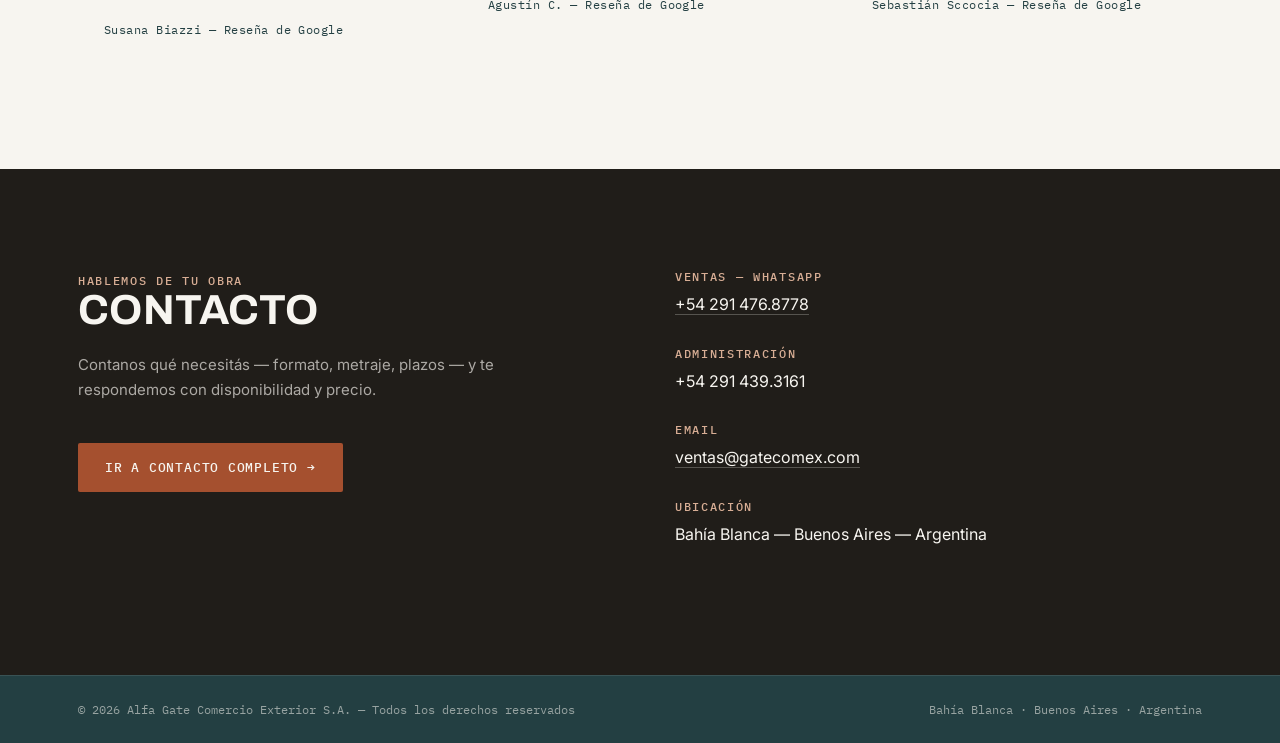
==== commit 5c26d9db: "Add files via upload" ====
--- a/index.html
+++ b/index.html
@@ -3,8 +3,8 @@
 <head>
 <meta charset="UTF-8">
 <meta name="viewport" content="width=device-width, initial-scale=1.0">
-<title>GateComex — Pisos, Revestimientos y Flotantes | Bahía Blanca</title>
-<meta name="description" content="Importadores directos de porcelanatos, revestimientos y pisos plásticos hace más de 12 años. Trazabilidad, calidad certificada y mejores costos en Bahía Blanca, Argentina.">
+<title>GateComex — Pisos, Revestimientos y Flotantes | Argentina</title>
+<meta name="description" content="Distribuidores e importadores oficiales de 6 fábricas. 12 años llevando porcelanatos, cerámicos, pisos SPC y revestimientos a toda la región.">
 <link rel="preconnect" href="https://fonts.googleapis.com">
 <link href="https://fonts.googleapis.com/css2?family=Archivo:wght@500;700;900&family=Inter:wght@400;500;600&family=IBM+Plex+Mono:wght@500&display=swap" rel="stylesheet">
 <link rel="stylesheet" href="styles.css">
@@ -28,12 +28,12 @@
 
 <section class="hero">
 <div class="hero-bg">
-<img src="images/hero-cocina.jpg" alt="Cocina con piso de porcelanato gran formato símil mármol">
+<img src="images/hero-deposito.jpg" alt="Depósito Alfa Gate con stock de porcelanatos y revestimientos">
 </div>
 <div class="wrap hero-content">
-<span class="eyebrow">Importación directa — Bahía Blanca, Argentina</span>
+<span class="eyebrow">Importación directa — Argentina</span>
 <h1>Pisos y revestimientos<br>de fábrica a tu obra</h1>
-<p>Más de 12 años importando porcelanatos, cerámicos y pisos plásticos con trazabilidad, calidad certificada y los mejores costos del mercado.</p>
+<p>Distribuidores e importadores oficiales de 6 fábricas. 12 años llevando porcelanatos, cerámicos, pisos SPC y revestimientos con la mejor calidad y precio del mercado.</p>
 <div class="hero-actions">
 <a class="btn btn-primary" href="#categorias">Ver catálogo</a>
 <a class="btn btn-outline" href="https://api.whatsapp.com/send/?phone=5492914768778" target="_blank">Hablar por WhatsApp</a>
